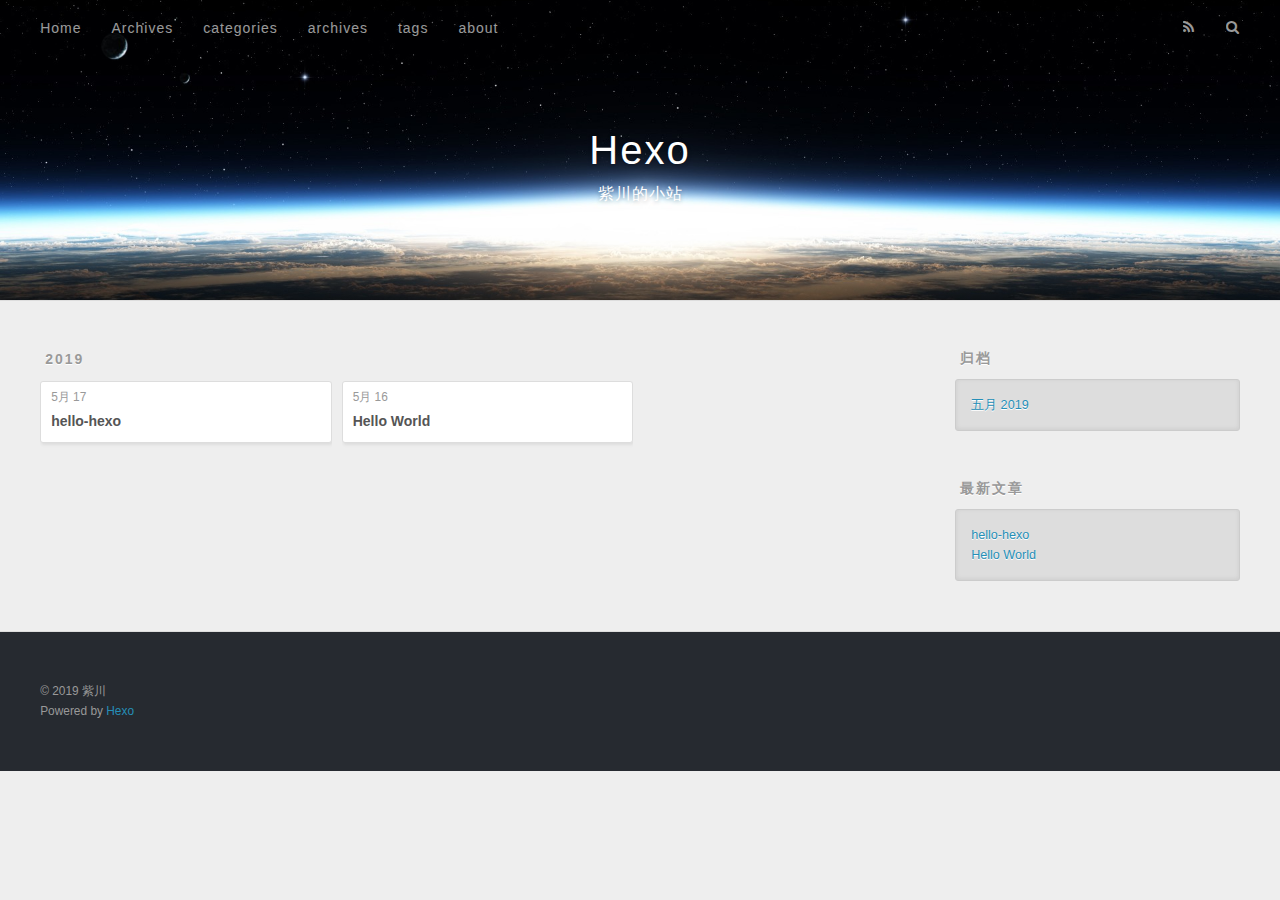
==== archives/index.html @ abe9662c "Site update at 2019-05-17 00:12:41" ====
<!DOCTYPE html>
<html>
<head><meta name="generator" content="Hexo 3.8.0">
  <meta charset="utf-8">
  

  
  <title>归档 | Hexo</title>
  <meta name="viewport" content="width=device-width, initial-scale=1, maximum-scale=1">
  <meta name="description" content="学习使我快乐(懒惰)">
<meta property="og:type" content="website">
<meta property="og:title" content="Hexo">
<meta property="og:url" content="http://xox.moe/archives/index.html">
<meta property="og:site_name" content="Hexo">
<meta property="og:description" content="学习使我快乐(懒惰)">
<meta property="og:locale" content="zh-CN">
<meta name="twitter:card" content="summary">
<meta name="twitter:title" content="Hexo">
<meta name="twitter:description" content="学习使我快乐(懒惰)">
  
    <link rel="alternate" href="/atom.xml" title="Hexo" type="application/atom+xml">
  
  
    <link rel="icon" href="/favicon.png">
  
  
    <link href="//fonts.googleapis.com/css?family=Source+Code+Pro" rel="stylesheet" type="text/css">
  
  <link rel="stylesheet" href="/css/style.css">
</head>
</html>
<body>
  <div id="container">
    <div id="wrap">
      <header id="header">
  <div id="banner"></div>
  <div id="header-outer" class="outer">
    <div id="header-title" class="inner">
      <h1 id="logo-wrap">
        <a href="/" id="logo">Hexo</a>
      </h1>
      
        <h2 id="subtitle-wrap">
          <a href="/" id="subtitle">紫川的小站</a>
        </h2>
      
    </div>
    <div id="header-inner" class="inner">
      <nav id="main-nav">
        <a id="main-nav-toggle" class="nav-icon"></a>
        
          <a class="main-nav-link" href="/ || home">Home</a>
        
          <a class="main-nav-link" href="/archives">Archives</a>
        
          <a class="main-nav-link" href="/categories/ || th">categories</a>
        
          <a class="main-nav-link" href="/archives/ || archive">archives</a>
        
          <a class="main-nav-link" href="/tags/ || tags">tags</a>
        
          <a class="main-nav-link" href="/about/ || user">about</a>
        
      </nav>
      <nav id="sub-nav">
        
          <a id="nav-rss-link" class="nav-icon" href="/atom.xml" title="RSS Feed"></a>
        
        <a id="nav-search-btn" class="nav-icon" title="搜索"></a>
      </nav>
      <div id="search-form-wrap">
        <form action="//google.com/search" method="get" accept-charset="UTF-8" class="search-form"><input type="search" name="q" class="search-form-input" placeholder="Search"><button type="submit" class="search-form-submit">&#xF002;</button><input type="hidden" name="sitesearch" value="http://xox.moe"></form>
      </div>
    </div>
  </div>
</header>
      <div class="outer">
        <section id="main">
  
  
    
    
      
      
      <section class="archives-wrap">
        <div class="archive-year-wrap">
          <a href="/archives/2019" class="archive-year">2019</a>
        </div>
        <div class="archives">
    
    <article class="archive-article archive-type-post">
  <div class="archive-article-inner">
    <header class="archive-article-header">
      <a href="/2019/05/17/hello-hexo/" class="archive-article-date">
  <time datetime="2019-05-16T16:06:07.000Z" itemprop="datePublished">5月 17</time>
</a>
      
  
    <h1 itemprop="name">
      <a class="archive-article-title" href="/2019/05/17/hello-hexo/">hello-hexo</a>
    </h1>
  

    </header>
  </div>
</article>
  
    
    
    <article class="archive-article archive-type-post">
  <div class="archive-article-inner">
    <header class="archive-article-header">
      <a href="/2019/05/16/hello-world/" class="archive-article-date">
  <time datetime="2019-05-16T15:53:21.423Z" itemprop="datePublished">5月 16</time>
</a>
      
  
    <h1 itemprop="name">
      <a class="archive-article-title" href="/2019/05/16/hello-world/">Hello World</a>
    </h1>
  

    </header>
  </div>
</article>
  
  
    </div></section>
  


</section>
        
          <aside id="sidebar">
  
    

  
    

  
    
  
    
  <div class="widget-wrap">
    <h3 class="widget-title">归档</h3>
    <div class="widget">
      <ul class="archive-list"><li class="archive-list-item"><a class="archive-list-link" href="/archives/2019/05/">五月 2019</a></li></ul>
    </div>
  </div>


  
    
  <div class="widget-wrap">
    <h3 class="widget-title">最新文章</h3>
    <div class="widget">
      <ul>
        
          <li>
            <a href="/2019/05/17/hello-hexo/">hello-hexo</a>
          </li>
        
          <li>
            <a href="/2019/05/16/hello-world/">Hello World</a>
          </li>
        
      </ul>
    </div>
  </div>

  
</aside>
        
      </div>
      <footer id="footer">
  
  <div class="outer">
    <div id="footer-info" class="inner">
      &copy; 2019 紫川<br>
      Powered by <a href="http://hexo.io/" target="_blank">Hexo</a>
    </div>
  </div>
</footer>
    </div>
    <nav id="mobile-nav">
  
    <a href="/ || home" class="mobile-nav-link">Home</a>
  
    <a href="/archives" class="mobile-nav-link">Archives</a>
  
    <a href="/categories/ || th" class="mobile-nav-link">categories</a>
  
    <a href="/archives/ || archive" class="mobile-nav-link">archives</a>
  
    <a href="/tags/ || tags" class="mobile-nav-link">tags</a>
  
    <a href="/about/ || user" class="mobile-nav-link">about</a>
  
</nav>
    

<script src="//ajax.googleapis.com/ajax/libs/jquery/2.0.3/jquery.min.js"></script>


  <link rel="stylesheet" href="/fancybox/jquery.fancybox.css">
  <script src="/fancybox/jquery.fancybox.pack.js"></script>


<script src="/js/script.js"></script>



  </div>
</body>
</html>
---- css/style.css ----
body {
  width: 100%;
}
body:before,
body:after {
  content: "";
  display: table;
}
body:after {
  clear: both;
}
html,
body,
div,
span,
applet,
object,
iframe,
h1,
h2,
h3,
h4,
h5,
h6,
p,
blockquote,
pre,
a,
abbr,
acronym,
address,
big,
cite,
code,
del,
dfn,
em,
img,
ins,
kbd,
q,
s,
samp,
small,
strike,
strong,
sub,
sup,
tt,
var,
dl,
dt,
dd,
ol,
ul,
li,
fieldset,
form,
label,
legend,
table,
caption,
tbody,
tfoot,
thead,
tr,
th,
td {
  margin: 0;
  padding: 0;
  border: 0;
  outline: 0;
  font-weight: inherit;
  font-style: inherit;
  font-family: inherit;
  font-size: 100%;
  vertical-align: baseline;
}
body {
  line-height: 1;
  color: #000;
  background: #fff;
}
ol,
ul {
  list-style: none;
}
table {
  border-collapse: separate;
  border-spacing: 0;
  vertical-align: middle;
}
caption,
th,
td {
  text-align: left;
  font-weight: normal;
  vertical-align: middle;
}
a img {
  border: none;
}
input,
button {
  margin: 0;
  padding: 0;
}
input::-moz-focus-inner,
button::-moz-focus-inner {
  border: 0;
  padding: 0;
}
@font-face {
  font-family: FontAwesome;
  font-style: normal;
  font-weight: normal;
  src: url("fonts/fontawesome-webfont.eot?v=#4.0.3");
  src: url("fonts/fontawesome-webfont.eot?#iefix&v=#4.0.3") format("embedded-opentype"), url("fonts/fontawesome-webfont.woff?v=#4.0.3") format("woff"), url("fonts/fontawesome-webfont.ttf?v=#4.0.3") format("truetype"), url("fonts/fontawesome-webfont.svg#fontawesomeregular?v=#4.0.3") format("svg");
}
html,
body,
#container {
  height: 100%;
}
body {
  background: #eee;
  font: 14px -apple-system, BlinkMacSystemFont, "Segoe UI", "Roboto", "Oxygen", "Ubuntu", "Cantarell", "Fira Sans", "Droid Sans", "Helvetica Neue", sans-serif;
  -webkit-text-size-adjust: 100%;
}
.outer {
  max-width: 1220px;
  margin: 0 auto;
  padding: 0 20px;
}
.outer:before,
.outer:after {
  content: "";
  display: table;
}
.outer:after {
  clear: both;
}
.inner {
  display: inline;
  float: left;
  width: 98.33333333333333%;
  margin: 0 0.833333333333333%;
}
.left,
.alignleft {
  float: left;
}
.right,
.alignright {
  float: right;
}
.clear {
  clear: both;
}
#container {
  position: relative;
}
.mobile-nav-on {
  overflow: hidden;
}
#wrap {
  height: 100%;
  width: 100%;
  position: absolute;
  top: 0;
  left: 0;
  -webkit-transition: 0.2s ease-out;
  -moz-transition: 0.2s ease-out;
  -ms-transition: 0.2s ease-out;
  transition: 0.2s ease-out;
  z-index: 1;
  background: #eee;
}
.mobile-nav-on #wrap {
  left: 280px;
}
@media screen and (min-width: 768px) {
  #main {
    display: inline;
    float: left;
    width: 73.33333333333333%;
    margin: 0 0.833333333333333%;
  }
}
.article-date,
.article-category-link,
.archive-year,
.widget-title {
  text-decoration: none;
  text-transform: uppercase;
  letter-spacing: 2px;
  color: #999;
  margin-bottom: 1em;
  margin-left: 5px;
  line-height: 1em;
  text-shadow: 0 1px #fff;
  font-weight: bold;
}
.article-inner,
.archive-article-inner {
  background: #fff;
  -webkit-box-shadow: 1px 2px 3px #ddd;
  box-shadow: 1px 2px 3px #ddd;
  border: 1px solid #ddd;
  border-radius: 3px;
}
.article-entry h1,
.widget h1 {
  font-size: 2em;
}
.article-entry h2,
.widget h2 {
  font-size: 1.5em;
}
.article-entry h3,
.widget h3 {
  font-size: 1.3em;
}
.article-entry h4,
.widget h4 {
  font-size: 1.2em;
}
.article-entry h5,
.widget h5 {
  font-size: 1em;
}
.article-entry h6,
.widget h6 {
  font-size: 1em;
  color: #999;
}
.article-entry hr,
.widget hr {
  border: 1px dashed #ddd;
}
.article-entry strong,
.widget strong {
  font-weight: bold;
}
.article-entry em,
.widget em,
.article-entry cite,
.widget cite {
  font-style: italic;
}
.article-entry sup,
.widget sup,
.article-entry sub,
.widget sub {
  font-size: 0.75em;
  line-height: 0;
  position: relative;
  vertical-align: baseline;
}
.article-entry sup,
.widget sup {
  top: -0.5em;
}
.article-entry sub,
.widget sub {
  bottom: -0.2em;
}
.article-entry small,
.widget small {
  font-size: 0.85em;
}
.article-entry acronym,
.widget acronym,
.article-entry abbr,
.widget abbr {
  border-bottom: 1px dotted;
}
.article-entry ul,
.widget ul,
.article-entry ol,
.widget ol,
.article-entry dl,
.widget dl {
  margin: 0 20px;
  line-height: 1.6em;
}
.article-entry ul ul,
.widget ul ul,
.article-entry ol ul,
.widget ol ul,
.article-entry ul ol,
.widget ul ol,
.article-entry ol ol,
.widget ol ol {
  margin-top: 0;
  margin-bottom: 0;
}
.article-entry ul,
.widget ul {
  list-style: disc;
}
.article-entry ol,
.widget ol {
  list-style: decimal;
}
.article-entry dt,
.widget dt {
  font-weight: bold;
}
#header {
  height: 300px;
  position: relative;
  border-bottom: 1px solid #ddd;
}
#header:before,
#header:after {
  content: "";
  position: absolute;
  left: 0;
  right: 0;
  height: 40px;
}
#header:before {
  top: 0;
  background: -webkit-linear-gradient(rgba(0,0,0,0.2), transparent);
  background: -moz-linear-gradient(rgba(0,0,0,0.2), transparent);
  background: -ms-linear-gradient(rgba(0,0,0,0.2), transparent);
  background: linear-gradient(rgba(0,0,0,0.2), transparent);
}
#header:after {
  bottom: 0;
  background: -webkit-linear-gradient(transparent, rgba(0,0,0,0.2));
  background: -moz-linear-gradient(transparent, rgba(0,0,0,0.2));
  background: -ms-linear-gradient(transparent, rgba(0,0,0,0.2));
  background: linear-gradient(transparent, rgba(0,0,0,0.2));
}
#header-outer {
  height: 100%;
  position: relative;
}
#header-inner {
  position: relative;
  overflow: hidden;
}
#banner {
  position: absolute;
  top: 0;
  left: 0;
  width: 100%;
  height: 100%;
  background: url("images/banner.jpg") center #000;
  -webkit-background-size: cover;
  -moz-background-size: cover;
  background-size: cover;
  z-index: -1;
}
#header-title {
  text-align: center;
  height: 40px;
  position: absolute;
  top: 50%;
  left: 0;
  margin-top: -20px;
}
#logo,
#subtitle {
  text-decoration: none;
  color: #fff;
  font-weight: 300;
  text-shadow: 0 1px 4px rgba(0,0,0,0.3);
}
#logo {
  font-size: 40px;
  line-height: 40px;
  letter-spacing: 2px;
}
#subtitle {
  font-size: 16px;
  line-height: 16px;
  letter-spacing: 1px;
}
#subtitle-wrap {
  margin-top: 16px;
}
#main-nav {
  float: left;
  margin-left: -15px;
}
.nav-icon,
.main-nav-link {
  float: left;
  color: #fff;
  opacity: 0.6;
  text-decoration: none;
  text-shadow: 0 1px rgba(0,0,0,0.2);
  -webkit-transition: opacity 0.2s;
  -moz-transition: opacity 0.2s;
  -ms-transition: opacity 0.2s;
  transition: opacity 0.2s;
  display: block;
  padding: 20px 15px;
}
.nav-icon:hover,
.main-nav-link:hover {
  opacity: 1;
}
.nav-icon {
  font-family: FontAwesome;
  text-align: center;
  font-size: 14px;
  width: 14px;
  height: 14px;
  padding: 20px 15px;
  position: relative;
  cursor: pointer;
}
.main-nav-link {
  font-weight: 300;
  letter-spacing: 1px;
}
@media screen and (max-width: 479px) {
  .main-nav-link {
    display: none;
  }
}
#main-nav-toggle {
  display: none;
}
#main-nav-toggle:before {
  content: "\f0c9";
}
@media screen and (max-width: 479px) {
  #main-nav-toggle {
    display: block;
  }
}
#sub-nav {
  float: right;
  margin-right: -15px;
}
#nav-rss-link:before {
  content: "\f09e";
}
#nav-search-btn:before {
  content: "\f002";
}
#search-form-wrap {
  position: absolute;
  top: 15px;
  width: 150px;
  height: 30px;
  right: -150px;
  opacity: 0;
  -webkit-transition: 0.2s ease-out;
  -moz-transition: 0.2s ease-out;
  -ms-transition: 0.2s ease-out;
  transition: 0.2s ease-out;
}
#search-form-wrap.on {
  opacity: 1;
  right: 0;
}
@media screen and (max-width: 479px) {
  #search-form-wrap {
    width: 100%;
    right: -100%;
  }
}
.search-form {
  position: absolute;
  top: 0;
  left: 0;
  right: 0;
  background: #fff;
  padding: 5px 15px;
  border-radius: 15px;
  -webkit-box-shadow: 0 0 10px rgba(0,0,0,0.3);
  box-shadow: 0 0 10px rgba(0,0,0,0.3);
}
.search-form-input {
  border: none;
  background: none;
  color: #555;
  width: 100%;
  font: 13px -apple-system, BlinkMacSystemFont, "Segoe UI", "Roboto", "Oxygen", "Ubuntu", "Cantarell", "Fira Sans", "Droid Sans", "Helvetica Neue", sans-serif;
  outline: none;
}
.search-form-input::-webkit-search-results-decoration,
.search-form-input::-webkit-search-cancel-button {
  -webkit-appearance: none;
}
.search-form-submit {
  position: absolute;
  top: 50%;
  right: 10px;
  margin-top: -7px;
  font: 13px FontAwesome;
  border: none;
  background: none;
  color: #bbb;
  cursor: pointer;
}
.search-form-submit:hover,
.search-form-submit:focus {
  color: #777;
}
.article {
  margin: 50px 0;
}
.article-inner {
  overflow: hidden;
}
.article-meta:before,
.article-meta:after {
  content: "";
  display: table;
}
.article-meta:after {
  clear: both;
}
.article-date {
  float: left;
}
.article-category {
  float: left;
  line-height: 1em;
  color: #ccc;
  text-shadow: 0 1px #fff;
  margin-left: 8px;
}
.article-category:before {
  content: "\2022";
}
.article-category-link {
  margin: 0 12px 1em;
}
.article-header {
  padding: 20px 20px 0;
}
.article-title {
  text-decoration: none;
  font-size: 2em;
  font-weight: bold;
  color: #555;
  line-height: 1.1em;
  -webkit-transition: color 0.2s;
  -moz-transition: color 0.2s;
  -ms-transition: color 0.2s;
  transition: color 0.2s;
}
a.article-title:hover {
  color: #258fb8;
}
.article-entry {
  color: #555;
  padding: 0 20px;
}
.article-entry:before,
.article-entry:after {
  content: "";
  display: table;
}
.article-entry:after {
  clear: both;
}
.article-entry p,
.article-entry table {
  line-height: 1.6em;
  margin: 1.6em 0;
}
.article-entry h1,
.article-entry h2,
.article-entry h3,
.article-entry h4,
.article-entry h5,
.article-entry h6 {
  font-weight: bold;
}
.article-entry h1,
.article-entry h2,
.article-entry h3,
.article-entry h4,
.article-entry h5,
.article-entry h6 {
  line-height: 1.1em;
  margin: 1.1em 0;
}
.article-entry a {
  color: #258fb8;
  text-decoration: none;
}
.article-entry a:hover {
  text-decoration: underline;
}
.article-entry ul,
.article-entry ol,
.article-entry dl {
  margin-top: 1.6em;
  margin-bottom: 1.6em;
}
.article-entry img,
.article-entry video {
  max-width: 100%;
  height: auto;
  display: block;
  margin: auto;
}
.article-entry iframe {
  border: none;
}
.article-entry table {
  width: 100%;
  border-collapse: collapse;
  border-spacing: 0;
}
.article-entry th {
  font-weight: bold;
  border-bottom: 3px solid #ddd;
  padding-bottom: 0.5em;
}
.article-entry td {
  border-bottom: 1px solid #ddd;
  padding: 10px 0;
}
.article-entry blockquote {
  font-family: Georgia, "Times New Roman", serif;
  font-size: 1.4em;
  margin: 1.6em 20px;
  text-align: center;
}
.article-entry blockquote footer {
  font-size: 14px;
  margin: 1.6em 0;
  font-family: -apple-system, BlinkMacSystemFont, "Segoe UI", "Roboto", "Oxygen", "Ubuntu", "Cantarell", "Fira Sans", "Droid Sans", "Helvetica Neue", sans-serif;
}
.article-entry blockquote footer cite:before {
  content: "—";
  padding: 0 0.5em;
}
.article-entry .pullquote {
  text-align: left;
  width: 45%;
  margin: 0;
}
.article-entry .pullquote.left {
  margin-left: 0.5em;
  margin-right: 1em;
}
.article-entry .pullquote.right {
  margin-right: 0.5em;
  margin-left: 1em;
}
.article-entry .caption {
  color: #999;
  display: block;
  font-size: 0.9em;
  margin-top: 0.5em;
  position: relative;
  text-align: center;
}
.article-entry .video-container {
  position: relative;
  padding-top: 56.25%;
  height: 0;
  overflow: hidden;
}
.article-entry .video-container iframe,
.article-entry .video-container object,
.article-entry .video-container embed {
  position: absolute;
  top: 0;
  left: 0;
  width: 100%;
  height: 100%;
  margin-top: 0;
}
.article-more-link a {
  display: inline-block;
  line-height: 1em;
  padding: 6px 15px;
  border-radius: 15px;
  background: #eee;
  color: #999;
  text-shadow: 0 1px #fff;
  text-decoration: none;
}
.article-more-link a:hover {
  background: #258fb8;
  color: #fff;
  text-decoration: none;
  text-shadow: 0 1px #1e7293;
}
.article-footer {
  font-size: 0.85em;
  line-height: 1.6em;
  border-top: 1px solid #ddd;
  padding-top: 1.6em;
  margin: 0 20px 20px;
}
.article-footer:before,
.article-footer:after {
  content: "";
  display: table;
}
.article-footer:after {
  clear: both;
}
.article-footer a {
  color: #999;
  text-decoration: none;
}
.article-footer a:hover {
  color: #555;
}
.article-tag-list-item {
  float: left;
  margin-right: 10px;
}
.article-tag-list-link:before {
  content: "#";
}
.article-comment-link {
  float: right;
}
.article-comment-link:before {
  content: "\f075";
  font-family: FontAwesome;
  padding-right: 8px;
}
.article-share-link {
  cursor: pointer;
  float: right;
  margin-left: 20px;
}
.article-share-link:before {
  content: "\f064";
  font-family: FontAwesome;
  padding-right: 6px;
}
#article-nav {
  position: relative;
}
#article-nav:before,
#article-nav:after {
  content: "";
  display: table;
}
#article-nav:after {
  clear: both;
}
@media screen and (min-width: 768px) {
  #article-nav {
    margin: 50px 0;
  }
  #article-nav:before {
    width: 8px;
    height: 8px;
    position: absolute;
    top: 50%;
    left: 50%;
    margin-top: -4px;
    margin-left: -4px;
    content: "";
    border-radius: 50%;
    background: #ddd;
    -webkit-box-shadow: 0 1px 2px #fff;
    box-shadow: 0 1px 2px #fff;
  }
}
.article-nav-link-wrap {
  text-decoration: none;
  text-shadow: 0 1px #fff;
  color: #999;
  -webkit-box-sizing: border-box;
  -moz-box-sizing: border-box;
  box-sizing: border-box;
  margin-top: 50px;
  text-align: center;
  display: block;
}
.article-nav-link-wrap:hover {
  color: #555;
}
@media screen and (min-width: 768px) {
  .article-nav-link-wrap {
    width: 50%;
    margin-top: 0;
  }
}
@media screen and (min-width: 768px) {
  #article-nav-newer {
    float: left;
    text-align: right;
    padding-right: 20px;
  }
}
@media screen and (min-width: 768px) {
  #article-nav-older {
    float: right;
    text-align: left;
    padding-left: 20px;
  }
}
.article-nav-caption {
  text-transform: uppercase;
  letter-spacing: 2px;
  color: #ddd;
  line-height: 1em;
  font-weight: bold;
}
#article-nav-newer .article-nav-caption {
  margin-right: -2px;
}
.article-nav-title {
  font-size: 0.85em;
  line-height: 1.6em;
  margin-top: 0.5em;
}
.article-share-box {
  position: absolute;
  display: none;
  background: #fff;
  -webkit-box-shadow: 1px 2px 10px rgba(0,0,0,0.2);
  box-shadow: 1px 2px 10px rgba(0,0,0,0.2);
  border-radius: 3px;
  margin-left: -145px;
  overflow: hidden;
  z-index: 1;
}
.article-share-box.on {
  display: block;
}
.article-share-input {
  width: 100%;
  background: none;
  -webkit-box-sizing: border-box;
  -moz-box-sizing: border-box;
  box-sizing: border-box;
  font: 14px -apple-system, BlinkMacSystemFont, "Segoe UI", "Roboto", "Oxygen", "Ubuntu", "Cantarell", "Fira Sans", "Droid Sans", "Helvetica Neue", sans-serif;
  padding: 0 15px;
  color: #555;
  outline: none;
  border: 1px solid #ddd;
  border-radius: 3px 3px 0 0;
  height: 36px;
  line-height: 36px;
}
.article-share-links {
  background: #eee;
}
.article-share-links:before,
.article-share-links:after {
  content: "";
  display: table;
}
.article-share-links:after {
  clear: both;
}
.article-share-twitter,
.article-share-facebook,
.article-share-pinterest,
.article-share-google {
  width: 50px;
  height: 36px;
  display: block;
  float: left;
  position: relative;
  color: #999;
  text-shadow: 0 1px #fff;
}
.article-share-twitter:before,
.article-share-facebook:before,
.article-share-pinterest:before,
.article-share-google:before {
  font-size: 20px;
  font-family: FontAwesome;
  width: 20px;
  height: 20px;
  position: absolute;
  top: 50%;
  left: 50%;
  margin-top: -10px;
  margin-left: -10px;
  text-align: center;
}
.article-share-twitter:hover,
.article-share-facebook:hover,
.article-share-pinterest:hover,
.article-share-google:hover {
  color: #fff;
}
.article-share-twitter:before {
  content: "\f099";
}
.article-share-twitter:hover {
  background: #00aced;
  text-shadow: 0 1px #008abe;
}
.article-share-facebook:before {
  content: "\f09a";
}
.article-share-facebook:hover {
  background: #3b5998;
  text-shadow: 0 1px #2f477a;
}
.article-share-pinterest:before {
  content: "\f0d2";
}
.article-share-pinterest:hover {
  background: #cb2027;
  text-shadow: 0 1px #a21a1f;
}
.article-share-google:before {
  content: "\f0d5";
}
.article-share-google:hover {
  background: #dd4b39;
  text-shadow: 0 1px #be3221;
}
.article-gallery {
  background: #000;
  position: relative;
}
.article-gallery-photos {
  position: relative;
  overflow: hidden;
}
.article-gallery-img {
  display: none;
  max-width: 100%;
}
.article-gallery-img:first-child {
  display: block;
}
.article-gallery-img.loaded {
  position: absolute;
  display: block;
}
.article-gallery-img img {
  display: block;
  max-width: 100%;
  margin: 0 auto;
}
#comments {
  background: #fff;
  -webkit-box-shadow: 1px 2px 3px #ddd;
  box-shadow: 1px 2px 3px #ddd;
  padding: 20px;
  border: 1px solid #ddd;
  border-radius: 3px;
  margin: 50px 0;
}
#comments a {
  color: #258fb8;
}
.archives-wrap {
  margin: 50px 0;
}
.archives:before,
.archives:after {
  content: "";
  display: table;
}
.archives:after {
  clear: both;
}
.archive-year-wrap {
  margin-bottom: 1em;
}
.archives {
  -webkit-column-gap: 10px;
  -moz-column-gap: 10px;
  column-gap: 10px;
}
@media screen and (min-width: 480px) and (max-width: 767px) {
  .archives {
    -webkit-column-count: 2;
    -moz-column-count: 2;
    column-count: 2;
  }
}
@media screen and (min-width: 768px) {
  .archives {
    -webkit-column-count: 3;
    -moz-column-count: 3;
    column-count: 3;
  }
}
.archive-article {
  -webkit-column-break-inside: avoid;
  page-break-inside: avoid;
  overflow: hidden;
  break-inside: avoid-column;
}
.archive-article-inner {
  padding: 10px;
  margin-bottom: 15px;
}
.archive-article-title {
  text-decoration: none;
  font-weight: bold;
  color: #555;
  -webkit-transition: color 0.2s;
  -moz-transition: color 0.2s;
  -ms-transition: color 0.2s;
  transition: color 0.2s;
  line-height: 1.6em;
}
.archive-article-title:hover {
  color: #258fb8;
}
.archive-article-footer {
  margin-top: 1em;
}
.archive-article-date {
  color: #999;
  text-decoration: none;
  font-size: 0.85em;
  line-height: 1em;
  margin-bottom: 0.5em;
  display: block;
}
#page-nav {
  margin: 50px auto;
  background: #fff;
  -webkit-box-shadow: 1px 2px 3px #ddd;
  box-shadow: 1px 2px 3px #ddd;
  border: 1px solid #ddd;
  border-radius: 3px;
  text-align: center;
  color: #999;
  overflow: hidden;
}
#page-nav:before,
#page-nav:after {
  content: "";
  display: table;
}
#page-nav:after {
  clear: both;
}
#page-nav a,
#page-nav span {
  padding: 10px 20px;
  line-height: 1;
  height: 2ex;
}
#page-nav a {
  color: #999;
  text-decoration: none;
}
#page-nav a:hover {
  background: #999;
  color: #fff;
}
#page-nav .prev {
  float: left;
}
#page-nav .next {
  float: right;
}
#page-nav .page-number {
  display: inline-block;
}
@media screen and (max-width: 479px) {
  #page-nav .page-number {
    display: none;
  }
}
#page-nav .current {
  color: #555;
  font-weight: bold;
}
#page-nav .space {
  color: #ddd;
}
#footer {
  background: #262a30;
  padding: 50px 0;
  border-top: 1px solid #ddd;
  color: #999;
}
#footer a {
  color: #258fb8;
  text-decoration: none;
}
#footer a:hover {
  text-decoration: underline;
}
#footer-info {
  line-height: 1.6em;
  font-size: 0.85em;
}
.article-entry pre,
.article-entry .highlight {
  background: #2d2d2d;
  margin: 0 -20px;
  padding: 15px 20px;
  border-style: solid;
  border-color: #ddd;
  border-width: 1px 0;
  overflow: auto;
  color: #ccc;
  line-height: 22.400000000000002px;
}
.article-entry .highlight .gutter pre,
.article-entry .gist .gist-file .gist-data .line-numbers {
  color: #666;
  font-size: 0.85em;
}
.article-entry pre,
.article-entry code {
  font-family: "Source Code Pro", Consolas, Monaco, Menlo, Consolas, monospace;
}
.article-entry code {
  background: #eee;
  text-shadow: 0 1px #fff;
  padding: 0 0.3em;
}
.article-entry pre code {
  background: none;
  text-shadow: none;
  padding: 0;
}
.article-entry .highlight pre {
  border: none;
  margin: 0;
  padding: 0;
}
.article-entry .highlight table {
  margin: 0;
  width: auto;
}
.article-entry .highlight td {
  border: none;
  padding: 0;
}
.article-entry .highlight figcaption {
  font-size: 0.85em;
  color: #999;
  line-height: 1em;
  margin-bottom: 1em;
}
.article-entry .highlight figcaption:before,
.article-entry .highlight figcaption:after {
  content: "";
  display: table;
}
.article-entry .highlight figcaption:after {
  clear: both;
}
.article-entry .highlight figcaption a {
  float: right;
}
.article-entry .highlight .gutter pre {
  text-align: right;
  padding-right: 20px;
}
.article-entry .highlight .line {
  height: 22.400000000000002px;
}
.article-entry .highlight .line.marked {
  background: #515151;
}
.article-entry .gist {
  margin: 0 -20px;
  border-style: solid;
  border-color: #ddd;
  border-width: 1px 0;
  background: #2d2d2d;
  padding: 15px 20px 15px 0;
}
.article-entry .gist .gist-file {
  border: none;
  font-family: "Source Code Pro", Consolas, Monaco, Menlo, Consolas, monospace;
  margin: 0;
}
.article-entry .gist .gist-file .gist-data {
  background: none;
  border: none;
}
.article-entry .gist .gist-file .gist-data .line-numbers {
  background: none;
  border: none;
  padding: 0 20px 0 0;
}
.article-entry .gist .gist-file .gist-data .line-data {
  padding: 0 !important;
}
.article-entry .gist .gist-file .highlight {
  margin: 0;
  padding: 0;
  border: none;
}
.article-entry .gist .gist-file .gist-meta {
  background: #2d2d2d;
  color: #999;
  font: 0.85em -apple-system, BlinkMacSystemFont, "Segoe UI", "Roboto", "Oxygen", "Ubuntu", "Cantarell", "Fira Sans", "Droid Sans", "Helvetica Neue", sans-serif;
  text-shadow: 0 0;
  padding: 0;
  margin-top: 1em;
  margin-left: 20px;
}
.article-entry .gist .gist-file .gist-meta a {
  color: #258fb8;
  font-weight: normal;
}
.article-entry .gist .gist-file .gist-meta a:hover {
  text-decoration: underline;
}
pre .comment,
pre .title {
  color: #999;
}
pre .variable,
pre .attribute,
pre .tag,
pre .regexp,
pre .ruby .constant,
pre .xml .tag .title,
pre .xml .pi,
pre .xml .doctype,
pre .html .doctype,
pre .css .id,
pre .css .class,
pre .css .pseudo {
  color: #f2777a;
}
pre .number,
pre .preprocessor,
pre .built_in,
pre .literal,
pre .params,
pre .constant {
  color: #f99157;
}
pre .class,
pre .ruby .class .title,
pre .css .rules .attribute {
  color: #9c9;
}
pre .string,
pre .value,
pre .inheritance,
pre .header,
pre .ruby .symbol,
pre .xml .cdata {
  color: #9c9;
}
pre .css .hexcolor {
  color: #6cc;
}
pre .function,
pre .python .decorator,
pre .python .title,
pre .ruby .function .title,
pre .ruby .title .keyword,
pre .perl .sub,
pre .javascript .title,
pre .coffeescript .title {
  color: #69c;
}
pre .keyword,
pre .javascript .function {
  color: #c9c;
}
@media screen and (max-width: 479px) {
  #mobile-nav {
    position: absolute;
    top: 0;
    left: 0;
    width: 280px;
    height: 100%;
    background: #191919;
    border-right: 1px solid #fff;
  }
}
@media screen and (max-width: 479px) {
  .mobile-nav-link {
    display: block;
    color: #999;
    text-decoration: none;
    padding: 15px 20px;
    font-weight: bold;
  }
  .mobile-nav-link:hover {
    color: #fff;
  }
}
@media screen and (min-width: 768px) {
  #sidebar {
    display: inline;
    float: left;
    width: 23.333333333333332%;
    margin: 0 0.833333333333333%;
  }
}
.widget-wrap {
  margin: 50px 0;
}
.widget {
  color: #777;
  text-shadow: 0 1px #fff;
  background: #ddd;
  -webkit-box-shadow: 0 -1px 4px #ccc inset;
  box-shadow: 0 -1px 4px #ccc inset;
  border: 1px solid #ccc;
  padding: 15px;
  border-radius: 3px;
}
.widget a {
  color: #258fb8;
  text-decoration: none;
}
.widget a:hover {
  text-decoration: underline;
}
.widget ul ul,
.widget ol ul,
.widget dl ul,
.widget ul ol,
.widget ol ol,
.widget dl ol,
.widget ul dl,
.widget ol dl,
.widget dl dl {
  margin-left: 15px;
  list-style: disc;
}
.widget {
  line-height: 1.6em;
  word-wrap: break-word;
  font-size: 0.9em;
}
.widget ul,
.widget ol {
  list-style: none;
  margin: 0;
}
.widget ul ul,
.widget ol ul,
.widget ul ol,
.widget ol ol {
  margin: 0 20px;
}
.widget ul ul,
.widget ol ul {
  list-style: disc;
}
.widget ul ol,
.widget ol ol {
  list-style: decimal;
}
.category-list-count,
.tag-list-count,
.archive-list-count {
  padding-left: 5px;
  color: #999;
  font-size: 0.85em;
}
.category-list-count:before,
.tag-list-count:before,
.archive-list-count:before {
  content: "(";
}
.category-list-count:after,
.tag-list-count:after,
.archive-list-count:after {
  content: ")";
}
.tagcloud a {
  margin-right: 5px;
  display: inline-block;
}
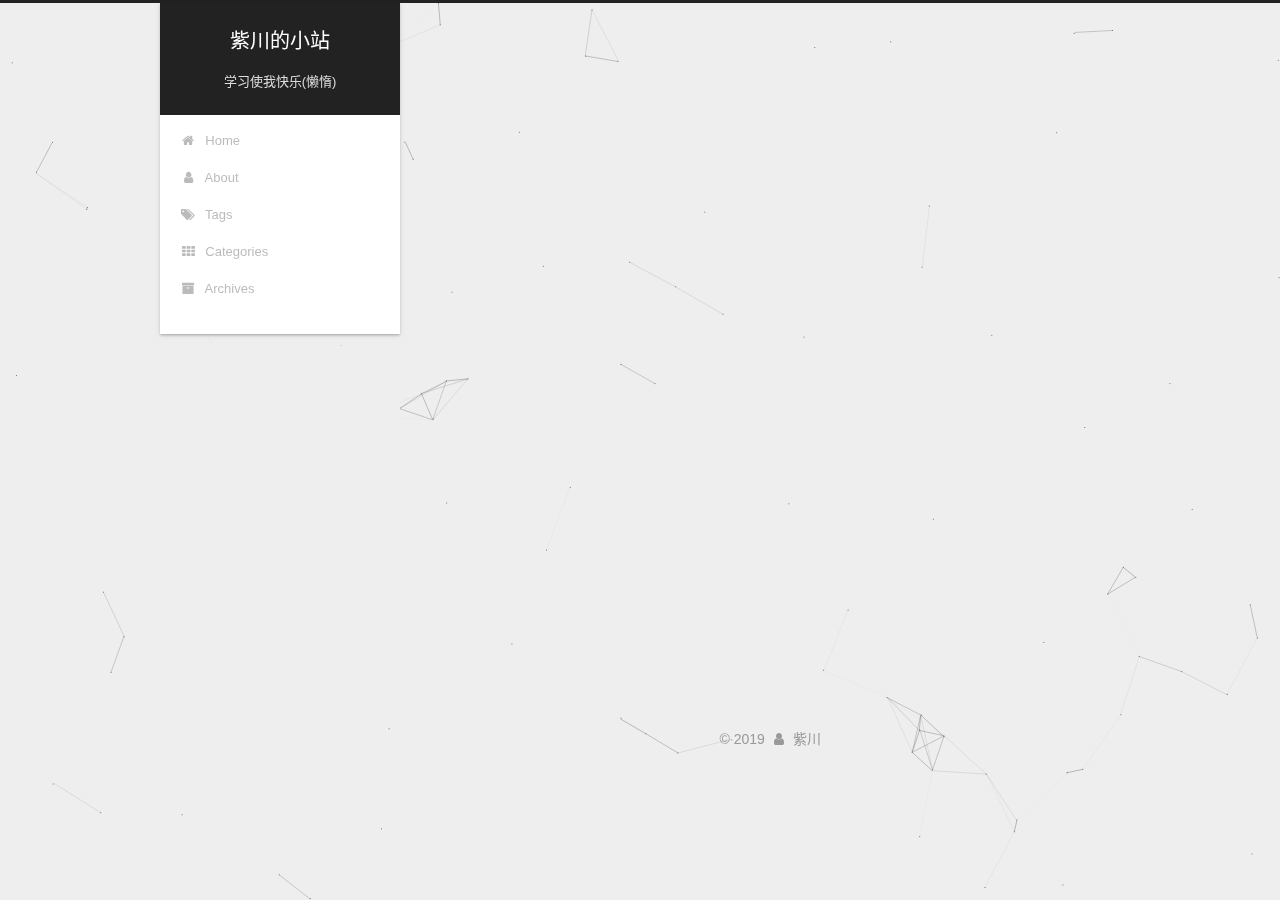
==== commit 91dfc67f: "Site update at 2019-05-17 00:53:38" ====
--- a/archives/index.html
+++ b/archives/index.html
@@ -1,216 +1,669 @@
 <!DOCTYPE html>
-<html>
+
+
+
+  
+
+
+<html class="theme-next gemini use-motion" lang="zh-CN">
 <head><meta name="generator" content="Hexo 3.8.0">
-  <meta charset="utf-8">
-  
-
-  
-  <title>归档 | Hexo</title>
-  <meta name="viewport" content="width=device-width, initial-scale=1, maximum-scale=1">
-  <meta name="description" content="学习使我快乐(懒惰)">
+  <meta charset="UTF-8">
+<meta http-equiv="X-UA-Compatible" content="IE=edge">
+<meta name="viewport" content="width=device-width, initial-scale=1, maximum-scale=1">
+<meta name="theme-color" content="#222">
+
+
+
+  
+  
+    
+    
+  <script src="/lib/pace/pace.min.js?v=1.0.2"></script>
+  <link href="/lib/pace/pace-theme-minimal.min.css?v=1.0.2" rel="stylesheet">
+
+
+
+
+
+
+
+<meta http-equiv="Cache-Control" content="no-transform">
+<meta http-equiv="Cache-Control" content="no-siteapp">
+
+
+
+
+
+
+
+
+
+
+
+
+
+
+
+
+  
+  
+  <link href="/lib/fancybox/source/jquery.fancybox.css?v=2.1.5" rel="stylesheet" type="text/css">
+
+
+
+
+
+
+
+<link href="/lib/font-awesome/css/font-awesome.min.css?v=4.6.2" rel="stylesheet" type="text/css">
+
+<link href="/css/main.css?v=5.1.4" rel="stylesheet" type="text/css">
+
+
+  <link rel="apple-touch-icon" sizes="180x180" href="/images/apple-touch-icon-next.png?v=5.1.4">
+
+
+  <link rel="icon" type="image/png" sizes="32x32" href="/images/favicon-32x32-next.png?v=5.1.4">
+
+
+  <link rel="icon" type="image/png" sizes="16x16" href="/images/favicon-16x16-next.png?v=5.1.4">
+
+
+  <link rel="mask-icon" href="/images/logo.svg?v=5.1.4" color="#222">
+
+
+
+
+
+  <meta name="keywords" content="Hexo, NexT">
+
+
+
+
+
+
+
+
+
+
+<meta name="description" content="这是我的blog,用来记录一些学习的新的和其他的东西">
 <meta property="og:type" content="website">
-<meta property="og:title" content="Hexo">
+<meta property="og:title" content="紫川的小站">
 <meta property="og:url" content="http://xox.moe/archives/index.html">
-<meta property="og:site_name" content="Hexo">
-<meta property="og:description" content="学习使我快乐(懒惰)">
+<meta property="og:site_name" content="紫川的小站">
+<meta property="og:description" content="这是我的blog,用来记录一些学习的新的和其他的东西">
 <meta property="og:locale" content="zh-CN">
 <meta name="twitter:card" content="summary">
-<meta name="twitter:title" content="Hexo">
-<meta name="twitter:description" content="学习使我快乐(懒惰)">
-  
-    <link rel="alternate" href="/atom.xml" title="Hexo" type="application/atom+xml">
-  
-  
-    <link rel="icon" href="/favicon.png">
-  
-  
-    <link href="//fonts.googleapis.com/css?family=Source+Code+Pro" rel="stylesheet" type="text/css">
-  
-  <link rel="stylesheet" href="/css/style.css">
+<meta name="twitter:title" content="紫川的小站">
+<meta name="twitter:description" content="这是我的blog,用来记录一些学习的新的和其他的东西">
+
+
+
+<script type="text/javascript" id="hexo.configurations">
+  var NexT = window.NexT || {};
+  var CONFIG = {
+    root: '/',
+    scheme: 'Gemini',
+    version: '5.1.4',
+    sidebar: {"position":"left","display":"post","offset":12,"b2t":false,"scrollpercent":false,"onmobile":false},
+    fancybox: true,
+    tabs: true,
+    motion: {"enable":true,"async":false,"transition":{"post_block":"fadeIn","post_header":"slideDownIn","post_body":"slideDownIn","coll_header":"slideLeftIn","sidebar":"slideUpIn"}},
+    duoshuo: {
+      userId: '0',
+      author: 'Author'
+    },
+    algolia: {
+      applicationID: '',
+      apiKey: '',
+      indexName: '',
+      hits: {"per_page":10},
+      labels: {"input_placeholder":"Search for Posts","hits_empty":"We didn't find any results for the search: ${query}","hits_stats":"${hits} results found in ${time} ms"}
+    }
+  };
+</script>
+
+
+
+  <link rel="canonical" href="http://xox.moe/archives/">
+
+
+
+
+
+  <title>Archive | 紫川的小站</title>
+  
+
+
+
+
+
+
+
+
 </head>
-</html>
-<body>
-  <div id="container">
-    <div id="wrap">
-      <header id="header">
-  <div id="banner"></div>
-  <div id="header-outer" class="outer">
-    <div id="header-title" class="inner">
-      <h1 id="logo-wrap">
-        <a href="/" id="logo">Hexo</a>
-      </h1>
-      
-        <h2 id="subtitle-wrap">
-          <a href="/" id="subtitle">紫川的小站</a>
-        </h2>
-      
+
+<body itemscope itemtype="http://schema.org/WebPage" lang="zh-CN">
+
+  
+  
+    
+  
+
+  <div class="container sidebar-position-left page-archive">
+    <div class="headband"></div>
+
+    <header id="header" class="header" itemscope itemtype="http://schema.org/WPHeader">
+      <div class="header-inner"><div class="site-brand-wrapper">
+  <div class="site-meta ">
+    
+
+    <div class="custom-logo-site-title">
+      <a href="/" class="brand" rel="start">
+        <span class="logo-line-before"><i></i></span>
+        <span class="site-title">紫川的小站</span>
+        <span class="logo-line-after"><i></i></span>
+      </a>
     </div>
-    <div id="header-inner" class="inner">
-      <nav id="main-nav">
-        <a id="main-nav-toggle" class="nav-icon"></a>
-        
-          <a class="main-nav-link" href="/ || home">Home</a>
-        
-          <a class="main-nav-link" href="/archives">Archives</a>
-        
-          <a class="main-nav-link" href="/categories/ || th">categories</a>
-        
-          <a class="main-nav-link" href="/archives/ || archive">archives</a>
-        
-          <a class="main-nav-link" href="/tags/ || tags">tags</a>
-        
-          <a class="main-nav-link" href="/about/ || user">about</a>
-        
-      </nav>
-      <nav id="sub-nav">
-        
-          <a id="nav-rss-link" class="nav-icon" href="/atom.xml" title="RSS Feed"></a>
-        
-        <a id="nav-search-btn" class="nav-icon" title="搜索"></a>
-      </nav>
-      <div id="search-form-wrap">
-        <form action="//google.com/search" method="get" accept-charset="UTF-8" class="search-form"><input type="search" name="q" class="search-form-input" placeholder="Search"><button type="submit" class="search-form-submit">&#xF002;</button><input type="hidden" name="sitesearch" value="http://xox.moe"></form>
+      
+        <p class="site-subtitle">学习使我快乐(懒惰)</p>
+      
+  </div>
+
+  <div class="site-nav-toggle">
+    <button>
+      <span class="btn-bar"></span>
+      <span class="btn-bar"></span>
+      <span class="btn-bar"></span>
+    </button>
+  </div>
+</div>
+
+<nav class="site-nav">
+  
+
+  
+    <ul id="menu" class="menu">
+      
+        
+        <li class="menu-item menu-item-home">
+          <a href="/" rel="section">
+            
+              <i class="menu-item-icon fa fa-fw fa-home"></i> <br>
+            
+            Home
+          </a>
+        </li>
+      
+        
+        <li class="menu-item menu-item-about">
+          <a href="/about/" rel="section">
+            
+              <i class="menu-item-icon fa fa-fw fa-user"></i> <br>
+            
+            About
+          </a>
+        </li>
+      
+        
+        <li class="menu-item menu-item-tags">
+          <a href="/tags/" rel="section">
+            
+              <i class="menu-item-icon fa fa-fw fa-tags"></i> <br>
+            
+            Tags
+          </a>
+        </li>
+      
+        
+        <li class="menu-item menu-item-categories">
+          <a href="/categories/" rel="section">
+            
+              <i class="menu-item-icon fa fa-fw fa-th"></i> <br>
+            
+            Categories
+          </a>
+        </li>
+      
+        
+        <li class="menu-item menu-item-archives">
+          <a href="/archives/" rel="section">
+            
+              <i class="menu-item-icon fa fa-fw fa-archive"></i> <br>
+            
+            Archives
+          </a>
+        </li>
+      
+
+      
+    </ul>
+  
+
+  
+</nav>
+
+
+
+ </div>
+    </header>
+
+    <main id="main" class="main">
+      <div class="main-inner">
+        <div class="content-wrap">
+          <div id="content" class="content">
+            
+
+  
+  
+  
+  <div class="post-block archive">
+    <div id="posts" class="posts-collapse">
+      <span class="archive-move-on"></span>
+
+      <span class="archive-page-counter">
+        
+        
+        
+          
+        
+        Um..! 2 posts in total. Keep on posting.
+      </span>
+
+      
+
+        
+        
+        
+
+        
+          
+          <div class="collection-title">
+            <h1 class="archive-year" id="archive-year-2019">2019</h1>
+          </div>
+        
+        
+
+        
+
+  <article class="post post-type-normal" itemscope itemtype="http://schema.org/Article">
+    <header class="post-header">
+
+      <h2 class="post-title">
+        
+            <a class="post-title-link" href="/2019/05/17/hello-hexo/" itemprop="url">
+              
+                <span itemprop="name">hello-hexo</span>
+              
+            </a>
+        
+      </h2>
+
+      <div class="post-meta">
+        <time class="post-time" itemprop="dateCreated" datetime="2019-05-17T00:06:07+08:00" content="2019-05-17">
+          05-17
+        </time>
       </div>
+
+    </header>
+  </article>
+
+
+
+      
+
+        
+        
+        
+
+        
+        
+
+        
+
+  <article class="post post-type-normal" itemscope itemtype="http://schema.org/Article">
+    <header class="post-header">
+
+      <h2 class="post-title">
+        
+            <a class="post-title-link" href="/2019/05/16/hello-world/" itemprop="url">
+              
+                <span itemprop="name">Hello World</span>
+              
+            </a>
+        
+      </h2>
+
+      <div class="post-meta">
+        <time class="post-time" itemprop="dateCreated" datetime="2019-05-16T23:53:21+08:00" content="2019-05-16">
+          05-16
+        </time>
+      </div>
+
+    </header>
+  </article>
+
+
+
+      
+
     </div>
   </div>
-</header>
-      <div class="outer">
-        <section id="main">
-  
-  
-    
-    
-      
-      
-      <section class="archives-wrap">
-        <div class="archive-year-wrap">
-          <a href="/archives/2019" class="archive-year">2019</a>
+  
+  
+  
+
+  
+
+
+
+          </div>
+          
+
+
+          
+
         </div>
-        <div class="archives">
-    
-    <article class="archive-article archive-type-post">
-  <div class="archive-article-inner">
-    <header class="archive-article-header">
-      <a href="/2019/05/17/hello-hexo/" class="archive-article-date">
-  <time datetime="2019-05-16T16:06:07.000Z" itemprop="datePublished">5月 17</time>
-</a>
-      
-  
-    <h1 itemprop="name">
-      <a class="archive-article-title" href="/2019/05/17/hello-hexo/">hello-hexo</a>
-    </h1>
-  
-
-    </header>
-  </div>
-</article>
-  
-    
-    
-    <article class="archive-article archive-type-post">
-  <div class="archive-article-inner">
-    <header class="archive-article-header">
-      <a href="/2019/05/16/hello-world/" class="archive-article-date">
-  <time datetime="2019-05-16T15:53:21.423Z" itemprop="datePublished">5月 16</time>
-</a>
-      
-  
-    <h1 itemprop="name">
-      <a class="archive-article-title" href="/2019/05/16/hello-world/">Hello World</a>
-    </h1>
-  
-
-    </header>
-  </div>
-</article>
-  
-  
-    </div></section>
-  
-
-
-</section>
-        
-          <aside id="sidebar">
-  
-    
-
-  
-    
-
-  
-    
-  
-    
-  <div class="widget-wrap">
-    <h3 class="widget-title">归档</h3>
-    <div class="widget">
-      <ul class="archive-list"><li class="archive-list-item"><a class="archive-list-link" href="/archives/2019/05/">五月 2019</a></li></ul>
+        
+          
+  
+  <div class="sidebar-toggle">
+    <div class="sidebar-toggle-line-wrap">
+      <span class="sidebar-toggle-line sidebar-toggle-line-first"></span>
+      <span class="sidebar-toggle-line sidebar-toggle-line-middle"></span>
+      <span class="sidebar-toggle-line sidebar-toggle-line-last"></span>
     </div>
   </div>
 
-
-  
-    
-  <div class="widget-wrap">
-    <h3 class="widget-title">最新文章</h3>
-    <div class="widget">
-      <ul>
-        
-          <li>
-            <a href="/2019/05/17/hello-hexo/">hello-hexo</a>
-          </li>
-        
-          <li>
-            <a href="/2019/05/16/hello-world/">Hello World</a>
-          </li>
-        
-      </ul>
+  <aside id="sidebar" class="sidebar">
+    
+    <div class="sidebar-inner">
+
+      
+
+      
+
+      <section class="site-overview-wrap sidebar-panel sidebar-panel-active">
+        <div class="site-overview">
+          <div class="site-author motion-element" itemprop="author" itemscope itemtype="http://schema.org/Person">
+            
+              <img class="site-author-image" itemprop="image" src="/images/header.jpg" alt="紫川">
+            
+              <p class="site-author-name" itemprop="name">紫川</p>
+              <p class="site-description motion-element" itemprop="description">这是我的blog,用来记录一些学习的新的和其他的东西</p>
+          </div>
+
+          <nav class="site-state motion-element">
+
+            
+              <div class="site-state-item site-state-posts">
+              
+                <a href="/archives/">
+              
+                  <span class="site-state-item-count">2</span>
+                  <span class="site-state-item-name">posts</span>
+                </a>
+              </div>
+            
+
+            
+
+            
+              
+              
+              <div class="site-state-item site-state-tags">
+                <a href="/tags/index.html">
+                  <span class="site-state-item-count">1</span>
+                  <span class="site-state-item-name">tags</span>
+                </a>
+              </div>
+            
+
+          </nav>
+
+          
+
+          
+            <div class="links-of-author motion-element">
+                
+                  <span class="links-of-author-item">
+                    <a href="https://github.com/xox-moe" target="_blank" title="GitHub">
+                      
+                        <i class="fa fa-fw fa-github"></i>GitHub</a>
+                  </span>
+                
+                  <span class="links-of-author-item">
+                    <a href="mailto:xox.moe@outlook.com" target="_blank" title="E-Mail">
+                      
+                        <i class="fa fa-fw fa-envelope"></i>E-Mail</a>
+                  </span>
+                
+            </div>
+          
+
+          
+          
+
+          
+          
+
+          
+
+        </div>
+      </section>
+
+      
+
+      
+
     </div>
+  </aside>
+
+
+        
+      </div>
+    </main>
+
+    <footer id="footer" class="footer">
+      <div class="footer-inner">
+        <div class="copyright">&copy; <span itemprop="copyrightYear">2019</span>
+  <span class="with-love">
+    <i class="fa fa-user"></i>
+  </span>
+  <span class="author" itemprop="copyrightHolder">紫川</span>
+
+  
+</div>
+
+<!--
+
+
+  <div class="powered-by">Powered by <a class="theme-link" target="_blank" href="https://hexo.io">Hexo</a></div>
+
+
+
+  <span class="post-meta-divider">|</span>
+
+
+
+  <div class="theme-info">Theme &mdash; <a class="theme-link" target="_blank" href="https://github.com/iissnan/hexo-theme-next">NexT.Gemini</a> v5.1.4</div>
+
+
+-->
+
+
+
+        
+
+
+
+
+
+
+
+        
+      </div>
+    </footer>
+
+    
+      <div class="back-to-top">
+        <i class="fa fa-arrow-up"></i>
+        
+      </div>
+    
+
+    
+
   </div>
 
   
-</aside>
-        
-      </div>
-      <footer id="footer">
-  
-  <div class="outer">
-    <div id="footer-info" class="inner">
-      &copy; 2019 紫川<br>
-      Powered by <a href="http://hexo.io/" target="_blank">Hexo</a>
-    </div>
-  </div>
-</footer>
-    </div>
-    <nav id="mobile-nav">
-  
-    <a href="/ || home" class="mobile-nav-link">Home</a>
-  
-    <a href="/archives" class="mobile-nav-link">Archives</a>
-  
-    <a href="/categories/ || th" class="mobile-nav-link">categories</a>
-  
-    <a href="/archives/ || archive" class="mobile-nav-link">archives</a>
-  
-    <a href="/tags/ || tags" class="mobile-nav-link">tags</a>
-  
-    <a href="/about/ || user" class="mobile-nav-link">about</a>
-  
-</nav>
-    
-
-<script src="//ajax.googleapis.com/ajax/libs/jquery/2.0.3/jquery.min.js"></script>
-
-
-  <link rel="stylesheet" href="/fancybox/jquery.fancybox.css">
-  <script src="/fancybox/jquery.fancybox.pack.js"></script>
-
-
-<script src="/js/script.js"></script>
-
-
-
-  </div>
+
+<script type="text/javascript">
+  if (Object.prototype.toString.call(window.Promise) !== '[object Function]') {
+    window.Promise = null;
+  }
+</script>
+
+
+
+
+
+
+
+
+
+  
+
+
+  
+
+
+
+
+
+
+
+
+
+
+
+  
+  
+    <script type="text/javascript" src="/lib/jquery/index.js?v=2.1.3"></script>
+  
+
+  
+  
+    <script type="text/javascript" src="/lib/fastclick/lib/fastclick.min.js?v=1.0.6"></script>
+  
+
+  
+  
+    <script type="text/javascript" src="/lib/jquery_lazyload/jquery.lazyload.js?v=1.9.7"></script>
+  
+
+  
+  
+    <script type="text/javascript" src="/lib/velocity/velocity.min.js?v=1.2.1"></script>
+  
+
+  
+  
+    <script type="text/javascript" src="/lib/velocity/velocity.ui.min.js?v=1.2.1"></script>
+  
+
+  
+  
+    <script type="text/javascript" src="/lib/fancybox/source/jquery.fancybox.pack.js?v=2.1.5"></script>
+  
+
+  
+  
+    <script type="text/javascript" src="/lib/canvas-nest/canvas-nest.min.js"></script>
+  
+
+
+  
+
+
+  <script type="text/javascript" src="/js/src/utils.js?v=5.1.4"></script>
+
+  <script type="text/javascript" src="/js/src/motion.js?v=5.1.4"></script>
+
+
+
+  
+  
+
+
+  <script type="text/javascript" src="/js/src/affix.js?v=5.1.4"></script>
+
+  <script type="text/javascript" src="/js/src/schemes/pisces.js?v=5.1.4"></script>
+
+
+
+  
+
+  
+
+
+  <script type="text/javascript" src="/js/src/bootstrap.js?v=5.1.4"></script>
+
+
+
+  
+
+
+  
+
+
+
+
+	
+
+
+
+
+
+  
+
+
+
+
+
+  
+
+
+
+
+
+
+
+
+
+
+
+
+  
+
+
+
+
+
+  
+
+  
+
+  
+
+  
+  
+
+  
+
+  
+
+  
+
 </body>
-</html>+</html>
--- a/css/main.css
+++ b/css/main.css
@@ -0,0 +1,3123 @@
+/* normalize.css v3.0.2 | MIT License | git.io/normalize */
+html {
+  font-family: sans-serif; /* 1 */
+  -ms-text-size-adjust: 100%; /* 2 */
+  -webkit-text-size-adjust: 100%; /* 2 */
+}
+body {
+  margin: 0;
+}
+article,
+aside,
+details,
+figcaption,
+figure,
+footer,
+header,
+hgroup,
+main,
+menu,
+nav,
+section,
+summary {
+  display: block;
+}
+audio,
+canvas,
+progress,
+video {
+  display: inline-block; /* 1 */
+  vertical-align: baseline; /* 2 */
+}
+audio:not([controls]) {
+  display: none;
+  height: 0;
+}
+[hidden],
+template {
+  display: none;
+}
+a {
+  background-color: transparent;
+}
+a:active,
+a:hover {
+  outline: 0;
+}
+abbr[title] {
+  border-bottom: 1px dotted;
+}
+b,
+strong {
+  font-weight: bold;
+}
+dfn {
+  font-style: italic;
+}
+h1 {
+  font-size: 2em;
+  margin: 0.67em 0;
+}
+mark {
+  background: #ff0;
+  color: #000;
+}
+small {
+  font-size: 80%;
+}
+sub,
+sup {
+  font-size: 75%;
+  line-height: 0;
+  position: relative;
+  vertical-align: baseline;
+}
+sup {
+  top: -0.5em;
+}
+sub {
+  bottom: -0.25em;
+}
+img {
+  border: 0;
+}
+svg:not(:root) {
+  overflow: hidden;
+}
+figure {
+  margin: 1em 40px;
+}
+hr {
+  -moz-box-sizing: content-box;
+  box-sizing: content-box;
+  height: 0;
+}
+pre {
+  overflow: auto;
+}
+code,
+kbd,
+pre,
+samp {
+  font-family: monospace, monospace;
+  font-size: 1em;
+}
+button,
+input,
+optgroup,
+select,
+textarea {
+  color: inherit; /* 1 */
+  font: inherit; /* 2 */
+  margin: 0; /* 3 */
+}
+button {
+  overflow: visible;
+}
+button,
+select {
+  text-transform: none;
+}
+button,
+html input[type="button"],
+input[type="reset"],
+input[type="submit"] {
+  -webkit-appearance: button; /* 2 */
+  cursor: pointer; /* 3 */
+}
+button[disabled],
+html input[disabled] {
+  cursor: default;
+}
+button::-moz-focus-inner,
+input::-moz-focus-inner {
+  border: 0;
+  padding: 0;
+}
+input {
+  line-height: normal;
+}
+input[type="checkbox"],
+input[type="radio"] {
+  box-sizing: border-box; /* 1 */
+  padding: 0; /* 2 */
+}
+input[type="number"]::-webkit-inner-spin-button,
+input[type="number"]::-webkit-outer-spin-button {
+  height: auto;
+}
+input[type="search"] {
+  -webkit-appearance: textfield; /* 1 */
+  -moz-box-sizing: content-box;
+  -webkit-box-sizing: content-box; /* 2 */
+  box-sizing: content-box;
+}
+input[type="search"]::-webkit-search-cancel-button,
+input[type="search"]::-webkit-search-decoration {
+  -webkit-appearance: none;
+}
+fieldset {
+  border: 1px solid #c0c0c0;
+  margin: 0 2px;
+  padding: 0.35em 0.625em 0.75em;
+}
+legend {
+  border: 0; /* 1 */
+  padding: 0; /* 2 */
+}
+textarea {
+  overflow: auto;
+}
+optgroup {
+  font-weight: bold;
+}
+table {
+  border-collapse: collapse;
+  border-spacing: 0;
+}
+td,
+th {
+  padding: 0;
+}
+::selection {
+  background: #262a30;
+  color: #fff;
+}
+body {
+  position: relative;
+  font-family: 'Lato', "PingFang SC", "Microsoft YaHei", sans-serif;
+  font-size: 14px;
+  line-height: 2;
+  color: #555;
+  background: #eee;
+}
+@media (max-width: 767px) {
+  body {
+    padding-right: 0 !important;
+  }
+}
+@media (min-width: 768px) and (max-width: 991px) {
+  body {
+    padding-right: 0 !important;
+  }
+}
+@media (min-width: 1600px) {
+  body {
+    font-size: 16px;
+  }
+}
+h1,
+h2,
+h3,
+h4,
+h5,
+h6 {
+  margin: 0;
+  padding: 0;
+  font-weight: bold;
+  line-height: 1.5;
+  font-family: 'Lato', "PingFang SC", "Microsoft YaHei", sans-serif;
+}
+h2,
+h3,
+h4,
+h5,
+h6 {
+  margin: 20px 0 15px;
+}
+h1 {
+  font-size: 22px;
+}
+@media (max-width: 767px) {
+  h1 {
+    font-size: 18px;
+  }
+}
+h2 {
+  font-size: 20px;
+}
+@media (max-width: 767px) {
+  h2 {
+    font-size: 16px;
+  }
+}
+h3 {
+  font-size: 18px;
+}
+@media (max-width: 767px) {
+  h3 {
+    font-size: 14px;
+  }
+}
+h4 {
+  font-size: 16px;
+}
+@media (max-width: 767px) {
+  h4 {
+    font-size: 12px;
+  }
+}
+h5 {
+  font-size: 14px;
+}
+@media (max-width: 767px) {
+  h5 {
+    font-size: 10px;
+  }
+}
+h6 {
+  font-size: 12px;
+}
+@media (max-width: 767px) {
+  h6 {
+    font-size: 8px;
+  }
+}
+p {
+  margin: 0 0 20px 0;
+}
+a {
+  color: #555;
+  text-decoration: none;
+  outline: none;
+  border-bottom: 1px solid #999;
+  word-wrap: break-word;
+}
+a:hover {
+  color: #222;
+  border-bottom-color: #222;
+}
+blockquote {
+  margin: 0;
+  padding: 0;
+}
+img {
+  display: block;
+  margin: auto;
+  max-width: 100%;
+  height: auto;
+}
+hr {
+  margin: 40px 0;
+  height: 3px;
+  border: none;
+  background-color: #ddd;
+  background-image: repeating-linear-gradient(-45deg, #fff, #fff 4px, transparent 4px, transparent 8px);
+}
+blockquote {
+  padding: 0 15px;
+  color: #666;
+  border-left: 4px solid #ddd;
+}
+blockquote cite::before {
+  content: "-";
+  padding: 0 5px;
+}
+dt {
+  font-weight: 700;
+}
+dd {
+  margin: 0;
+  padding: 0;
+}
+kbd {
+  border: 1px solid #ccc;
+  border-radius: 0.2em;
+  box-shadow: 0.1em 0.1em 0.2em rgba(0,0,0,0.1);
+  background-color: #f9f9f9;
+  font-family: inherit;
+  background-image: -webkit-linear-gradient(top, #eee, #fff, #eee);
+  padding: 0.1em 0.3em;
+  white-space: nowrap;
+}
+.text-left {
+  text-align: left;
+}
+.text-center {
+  text-align: center;
+}
+.text-right {
+  text-align: right;
+}
+.text-justify {
+  text-align: justify;
+}
+.text-nowrap {
+  white-space: nowrap;
+}
+.text-lowercase {
+  text-transform: lowercase;
+}
+.text-uppercase {
+  text-transform: uppercase;
+}
+.text-capitalize {
+  text-transform: capitalize;
+}
+.center-block {
+  display: block;
+  margin-left: auto;
+  margin-right: auto;
+}
+.clearfix:before,
+.clearfix:after {
+  content: " ";
+  display: table;
+}
+.clearfix:after {
+  clear: both;
+}
+.pullquote {
+  width: 45%;
+}
+.pullquote.left {
+  float: left;
+  margin-left: 5px;
+  margin-right: 10px;
+}
+.pullquote.right {
+  float: right;
+  margin-left: 10px;
+  margin-right: 5px;
+}
+.affix.affix.affix {
+  position: fixed;
+}
+.translation {
+  margin-top: -20px;
+  font-size: 14px;
+  color: #999;
+}
+.scrollbar-measure {
+  width: 100px;
+  height: 100px;
+  overflow: scroll;
+  position: absolute;
+  top: -9999px;
+}
+.use-motion .motion-element {
+  opacity: 0;
+}
+table {
+  margin: 20px 0;
+  width: 100%;
+  border-collapse: collapse;
+  border-spacing: 0;
+  border: 1px solid #ddd;
+  font-size: 14px;
+  table-layout: fixed;
+  word-wrap: break-all;
+}
+table>tbody>tr:nth-of-type(odd) {
+  background-color: #f9f9f9;
+}
+table>tbody>tr:hover {
+  background-color: #f5f5f5;
+}
+caption,
+th,
+td {
+  padding: 8px;
+  text-align: left;
+  vertical-align: middle;
+  font-weight: normal;
+}
+th,
+td {
+  border-bottom: 3px solid #ddd;
+  border-right: 1px solid #eee;
+}
+th {
+  padding-bottom: 10px;
+  font-weight: 700;
+}
+td {
+  border-bottom-width: 1px;
+}
+html,
+body {
+  height: 100%;
+}
+.container {
+  position: relative;
+  min-height: 100%;
+}
+.header-inner {
+  margin: 0 auto;
+  padding: 100px 0 70px;
+  width: calc(100% - 252px);
+}
+@media (min-width: 1600px) {
+  .container .header-inner {
+    width: 900px;
+  }
+}
+.main {
+  padding-bottom: 150px;
+}
+.main-inner {
+  margin: 0 auto;
+  width: calc(100% - 252px);
+}
+@media (min-width: 1600px) {
+  .container .main-inner {
+    width: 900px;
+  }
+}
+.footer {
+  position: absolute;
+  left: 0;
+  bottom: 0;
+  width: 100%;
+  min-height: 50px;
+}
+.footer-inner {
+  box-sizing: border-box;
+  margin: 20px auto;
+  width: calc(100% - 252px);
+}
+@media (min-width: 1600px) {
+  .container .footer-inner {
+    width: 900px;
+  }
+}
+pre,
+.highlight {
+  overflow: auto;
+  margin: 20px 0;
+  padding: 0;
+  font-size: 13px;
+  color: #4d4d4c;
+  background: #f7f7f7;
+  line-height: 1.6;
+}
+pre,
+code {
+  font-family: consolas, Menlo, "PingFang SC", "Microsoft YaHei", monospace;
+}
+code {
+  padding: 2px 4px;
+  word-wrap: break-word;
+  color: #555;
+  background: #eee;
+  border-radius: 3px;
+  font-size: 13px;
+}
+pre {
+  padding: 10px;
+}
+pre code {
+  padding: 0;
+  color: #4d4d4c;
+  background: none;
+  text-shadow: none;
+}
+.highlight {
+  border-radius: 1px;
+}
+.highlight pre {
+  border: none;
+  margin: 0;
+  padding: 10px 0;
+}
+.highlight table {
+  margin: 0;
+  width: auto;
+  border: none;
+}
+.highlight td {
+  border: none;
+  padding: 0;
+}
+.highlight figcaption {
+  font-size: 1em;
+  color: #4d4d4c;
+  line-height: 1em;
+  margin-bottom: 1em;
+}
+.highlight figcaption:before,
+.highlight figcaption:after {
+  content: " ";
+  display: table;
+}
+.highlight figcaption:after {
+  clear: both;
+}
+.highlight figcaption a {
+  float: right;
+  color: #4d4d4c;
+}
+.highlight figcaption a:hover {
+  border-bottom-color: #4d4d4c;
+}
+.highlight .gutter pre {
+  padding-left: 10px;
+  padding-right: 10px;
+  color: #869194;
+  text-align: right;
+  background-color: #eff2f3;
+}
+.highlight .code pre {
+  width: 100%;
+  padding-left: 10px;
+  padding-right: 10px;
+  background-color: #f7f7f7;
+}
+.highlight .line {
+  height: 20px;
+}
+.gutter {
+  -webkit-user-select: none;
+  -moz-user-select: none;
+  -ms-user-select: none;
+  user-select: none;
+}
+.gist table {
+  width: auto;
+}
+.gist table td {
+  border: none;
+}
+pre .deletion {
+  background: #fdd;
+}
+pre .addition {
+  background: #dfd;
+}
+pre .meta {
+  color: #8959a8;
+}
+pre .comment {
+  color: #8e908c;
+}
+pre .variable,
+pre .attribute,
+pre .tag,
+pre .regexp,
+pre .ruby .constant,
+pre .xml .tag .title,
+pre .xml .pi,
+pre .xml .doctype,
+pre .html .doctype,
+pre .css .id,
+pre .css .class,
+pre .css .pseudo {
+  color: #c82829;
+}
+pre .number,
+pre .preprocessor,
+pre .built_in,
+pre .literal,
+pre .params,
+pre .constant,
+pre .command {
+  color: #f5871f;
+}
+pre .ruby .class .title,
+pre .css .rules .attribute,
+pre .string,
+pre .value,
+pre .inheritance,
+pre .header,
+pre .ruby .symbol,
+pre .xml .cdata,
+pre .special,
+pre .number,
+pre .formula {
+  color: #718c00;
+}
+pre .title,
+pre .css .hexcolor {
+  color: #3e999f;
+}
+pre .function,
+pre .python .decorator,
+pre .python .title,
+pre .ruby .function .title,
+pre .ruby .title .keyword,
+pre .perl .sub,
+pre .javascript .title,
+pre .coffeescript .title {
+  color: #4271ae;
+}
+pre .keyword,
+pre .javascript .function {
+  color: #8959a8;
+}
+.full-image.full-image.full-image.full-image {
+  border: none;
+  max-width: 100%;
+  width: auto;
+  margin: 20px auto 25px;
+}
+@media (min-width: 992px) {
+  .full-image.full-image.full-image.full-image {
+    max-width: none;
+    width: 118%;
+    margin: 0 -9%;
+  }
+}
+.blockquote-center,
+.page-home .post-type-quote blockquote,
+.page-post-detail .post-type-quote blockquote {
+  position: relative;
+  margin: 40px 0;
+  padding: 0;
+  border-left: none;
+  text-align: center;
+}
+.blockquote-center::before,
+.page-home .post-type-quote blockquote::before,
+.page-post-detail .post-type-quote blockquote::before,
+.blockquote-center::after,
+.page-home .post-type-quote blockquote::after,
+.page-post-detail .post-type-quote blockquote::after {
+  position: absolute;
+  content: ' ';
+  display: block;
+  width: 100%;
+  height: 24px;
+  opacity: 0.2;
+  background-repeat: no-repeat;
+  background-position: 0 -6px;
+  background-size: 22px 22px;
+}
+.blockquote-center::before,
+.page-home .post-type-quote blockquote::before,
+.page-post-detail .post-type-quote blockquote::before {
+  top: -20px;
+  background-image: url("../images/quote-l.svg");
+  border-top: 1px solid #ccc;
+}
+.blockquote-center::after,
+.page-home .post-type-quote blockquote::after,
+.page-post-detail .post-type-quote blockquote::after {
+  bottom: -20px;
+  background-image: url("../images/quote-r.svg");
+  border-bottom: 1px solid #ccc;
+  background-position: 100% 8px;
+}
+.blockquote-center p,
+.page-home .post-type-quote blockquote p,
+.page-post-detail .post-type-quote blockquote p,
+.blockquote-center div,
+.page-home .post-type-quote blockquote div,
+.page-post-detail .post-type-quote blockquote div {
+  text-align: center;
+}
+.post .post-body .group-picture img {
+  box-sizing: border-box;
+  padding: 0 3px;
+  border: none;
+}
+.post .group-picture-row {
+  overflow: hidden;
+  margin-top: 6px;
+}
+.post .group-picture-row:first-child {
+  margin-top: 0;
+}
+.post .group-picture-column {
+  float: left;
+}
+.page-post-detail .post-body .group-picture-column {
+  float: none;
+  margin-top: 10px;
+  width: auto !important;
+}
+.page-post-detail .post-body .group-picture-column img {
+  margin: 0 auto;
+}
+.page-archive .group-picture-container {
+  overflow: hidden;
+}
+.page-archive .group-picture-row {
+  float: left;
+}
+.page-archive .group-picture-row:first-child {
+  margin-top: 6px;
+}
+.page-archive .group-picture-column {
+  max-width: 150px;
+  max-height: 150px;
+}
+.post-body .note {
+  position: relative;
+  padding: 15px;
+  margin-bottom: 20px;
+  border: 1px solid #eee;
+  border-left-width: 5px;
+  border-radius: 3px;
+}
+.post-body .note h2,
+.post-body .note h3,
+.post-body .note h4,
+.post-body .note h5,
+.post-body .note h6 {
+  margin-top: 0;
+  margin-bottom: 0;
+  border-bottom: initial;
+  padding-top: 0 !important;
+}
+.post-body .note p:first-child,
+.post-body .note ul:first-child,
+.post-body .note ol:first-child,
+.post-body .note table:first-child,
+.post-body .note pre:first-child,
+.post-body .note blockquote:first-child {
+  margin-top: 0;
+}
+.post-body .note p:last-child,
+.post-body .note ul:last-child,
+.post-body .note ol:last-child,
+.post-body .note table:last-child,
+.post-body .note pre:last-child,
+.post-body .note blockquote:last-child {
+  margin-bottom: 0;
+}
+.post-body .note.default {
+  border-left-color: #777;
+}
+.post-body .note.default h2,
+.post-body .note.default h3,
+.post-body .note.default h4,
+.post-body .note.default h5,
+.post-body .note.default h6 {
+  color: #777;
+}
+.post-body .note.primary {
+  border-left-color: #6f42c1;
+}
+.post-body .note.primary h2,
+.post-body .note.primary h3,
+.post-body .note.primary h4,
+.post-body .note.primary h5,
+.post-body .note.primary h6 {
+  color: #6f42c1;
+}
+.post-body .note.info {
+  border-left-color: #428bca;
+}
+.post-body .note.info h2,
+.post-body .note.info h3,
+.post-body .note.info h4,
+.post-body .note.info h5,
+.post-body .note.info h6 {
+  color: #428bca;
+}
+.post-body .note.success {
+  border-left-color: #5cb85c;
+}
+.post-body .note.success h2,
+.post-body .note.success h3,
+.post-body .note.success h4,
+.post-body .note.success h5,
+.post-body .note.success h6 {
+  color: #5cb85c;
+}
+.post-body .note.warning {
+  border-left-color: #f0ad4e;
+}
+.post-body .note.warning h2,
+.post-body .note.warning h3,
+.post-body .note.warning h4,
+.post-body .note.warning h5,
+.post-body .note.warning h6 {
+  color: #f0ad4e;
+}
+.post-body .note.danger {
+  border-left-color: #d9534f;
+}
+.post-body .note.danger h2,
+.post-body .note.danger h3,
+.post-body .note.danger h4,
+.post-body .note.danger h5,
+.post-body .note.danger h6 {
+  color: #d9534f;
+}
+.post-body .label {
+  display: inline;
+  padding: 0 2px;
+  white-space: nowrap;
+}
+.post-body .label.default {
+  background-color: #f0f0f0;
+}
+.post-body .label.primary {
+  background-color: #efe6f7;
+}
+.post-body .label.info {
+  background-color: #e5f2f8;
+}
+.post-body .label.success {
+  background-color: #e7f4e9;
+}
+.post-body .label.warning {
+  background-color: #fcf6e1;
+}
+.post-body .label.danger {
+  background-color: #fae8eb;
+}
+.post-body .tabs {
+  position: relative;
+  display: block;
+  margin-bottom: 20px;
+  padding-top: 10px;
+}
+.post-body .tabs ul.nav-tabs {
+  margin: 0;
+  padding: 0;
+  display: flex;
+  margin-bottom: -1px;
+}
+@media (max-width: 413px) {
+  .post-body .tabs ul.nav-tabs {
+    display: block;
+    margin-bottom: 5px;
+  }
+}
+.post-body .tabs ul.nav-tabs li.tab {
+  list-style-type: none !important;
+  margin: 0 0.25em 0 0;
+  border-top: 3px solid transparent;
+  border-left: 1px solid transparent;
+  border-right: 1px solid transparent;
+}
+@media (max-width: 413px) {
+  .post-body .tabs ul.nav-tabs li.tab {
+    margin: initial;
+    border-top: 1px solid transparent;
+    border-left: 3px solid transparent;
+    border-right: 1px solid transparent;
+    border-bottom: 1px solid transparent;
+  }
+}
+.post-body .tabs ul.nav-tabs li.tab a {
+  outline: 0;
+  border-bottom: initial;
+  display: block;
+  line-height: 1.8em;
+  padding: 0.25em 0.75em;
+  transition-duration: 0.2s;
+  transition-timing-function: ease-out;
+  transition-delay: 0s;
+}
+.post-body .tabs ul.nav-tabs li.tab a i {
+  width: 1.285714285714286em;
+}
+.post-body .tabs ul.nav-tabs li.tab.active {
+  border-top: 3px solid #fc6423;
+  border-left: 1px solid #ddd;
+  border-right: 1px solid #ddd;
+  background-color: #fff;
+}
+@media (max-width: 413px) {
+  .post-body .tabs ul.nav-tabs li.tab.active {
+    border-top: 1px solid #ddd;
+    border-left: 3px solid #fc6423;
+    border-right: 1px solid #ddd;
+    border-bottom: 1px solid #ddd;
+  }
+}
+.post-body .tabs ul.nav-tabs li.tab.active a {
+  cursor: default;
+  color: #555;
+}
+.post-body .tabs .tab-content {
+  background-color: #fff;
+}
+.post-body .tabs .tab-content .tab-pane {
+  border: 1px solid #ddd;
+  padding: 20px 20px 0 20px;
+}
+.post-body .tabs .tab-content .tab-pane:not(.active) {
+  display: none !important;
+}
+.post-body .tabs .tab-content .tab-pane.active {
+  display: block !important;
+}
+.btn {
+  display: inline-block;
+  padding: 0 20px;
+  font-size: 14px;
+  color: #555;
+  background: #fff;
+  border: 2px solid #555;
+  text-decoration: none;
+  border-radius: 2px;
+  transition-property: background-color;
+  transition-duration: 0.2s;
+  transition-timing-function: ease-in-out;
+  transition-delay: 0s;
+  line-height: 2;
+}
+.btn:hover {
+  border-color: #222;
+  color: #fff;
+  background: #222;
+}
+.btn +.btn {
+  margin: 0 0 8px 8px;
+}
+.btn .fa-fw {
+  width: 1.285714285714286em;
+  text-align: left;
+}
+.btn-bar {
+  display: block;
+  width: 22px;
+  height: 2px;
+  background: #555;
+  border-radius: 1px;
+}
+.btn-bar+.btn-bar {
+  margin-top: 4px;
+}
+.pagination {
+  margin: 120px 0 40px;
+  text-align: center;
+  border-top: 1px solid #eee;
+}
+.page-number-basic,
+.pagination .prev,
+.pagination .next,
+.pagination .page-number,
+.pagination .space {
+  display: inline-block;
+  position: relative;
+  top: -1px;
+  margin: 0 10px;
+  padding: 0 11px;
+}
+@media (max-width: 767px) {
+  .page-number-basic,
+  .pagination .prev,
+  .pagination .next,
+  .pagination .page-number,
+  .pagination .space {
+    margin: 0 5px;
+  }
+}
+.pagination .prev,
+.pagination .next,
+.pagination .page-number {
+  border-bottom: 0;
+  border-top: 1px solid #eee;
+  transition-property: border-color;
+  transition-duration: 0.2s;
+  transition-timing-function: ease-in-out;
+  transition-delay: 0s;
+}
+.pagination .prev:hover,
+.pagination .next:hover,
+.pagination .page-number:hover {
+  border-top-color: #222;
+}
+.pagination .space {
+  padding: 0;
+  margin: 0;
+}
+.pagination .prev {
+  margin-left: 0;
+}
+.pagination .next {
+  margin-right: 0;
+}
+.pagination .page-number.current {
+  color: #fff;
+  background: #ccc;
+  border-top-color: #ccc;
+}
+@media (max-width: 767px) {
+  .pagination {
+    border-top: none;
+  }
+  .pagination .prev,
+  .pagination .next,
+  .pagination .page-number {
+    margin-bottom: 10px;
+    border-top: 0;
+    border-bottom: 1px solid #eee;
+    padding: 0 10px;
+  }
+  .pagination .prev:hover,
+  .pagination .next:hover,
+  .pagination .page-number:hover {
+    border-bottom-color: #222;
+  }
+}
+.comments {
+  margin: 60px 20px 0;
+}
+.tag-cloud {
+  text-align: center;
+}
+.tag-cloud a {
+  display: inline-block;
+  margin: 10px;
+}
+.back-to-top {
+  box-sizing: border-box;
+  position: fixed;
+  bottom: -100px;
+  right: 30px;
+  z-index: 1050;
+  padding: 0 6px;
+  width: 24px;
+  background: #222;
+  font-size: 12px;
+  opacity: 0.6;
+  color: #fff;
+  cursor: pointer;
+  text-align: center;
+  -webkit-transform: translateZ(0);
+  transition-property: bottom;
+  transition-duration: 0.2s;
+  transition-timing-function: ease-in-out;
+  transition-delay: 0s;
+}
+@media (min-width: 768px) and (max-width: 991px) {
+  .back-to-top {
+    display: none !important;
+  }
+}
+@media (max-width: 767px) {
+  .back-to-top {
+    display: none !important;
+  }
+}
+.back-to-top.back-to-top-on {
+  bottom: 30px;
+}
+.header {
+  background: transparent;
+}
+.header-inner {
+  position: relative;
+}
+.headband {
+  height: 3px;
+  background: #222;
+}
+.site-meta {
+  margin: 0;
+  text-align: center;
+}
+@media (max-width: 767px) {
+  .site-meta {
+    text-align: center;
+  }
+}
+.brand {
+  position: relative;
+  display: inline-block;
+  padding: 0 40px;
+  color: #fff;
+  background: #222;
+  border-bottom: none;
+}
+.brand:hover {
+  color: #fff;
+}
+.logo {
+  display: inline-block;
+  margin-right: 5px;
+  line-height: 36px;
+  vertical-align: top;
+}
+.site-title {
+  display: inline-block;
+  vertical-align: top;
+  line-height: 36px;
+  font-size: 20px;
+  font-weight: normal;
+  font-family: 'Lato', "PingFang SC", "Microsoft YaHei", sans-serif;
+}
+.site-subtitle {
+  margin-top: 10px;
+  font-size: 13px;
+  color: #ddd;
+}
+.use-motion .brand {
+  opacity: 0;
+}
+.use-motion .logo,
+.use-motion .site-title,
+.use-motion .site-subtitle {
+  opacity: 0;
+  position: relative;
+  top: -10px;
+}
+.site-nav-toggle {
+  display: none;
+  position: absolute;
+  top: 10px;
+  left: 10px;
+}
+@media (max-width: 767px) {
+  .site-nav-toggle {
+    display: block;
+  }
+}
+.site-nav-toggle button {
+  margin-top: 2px;
+  padding: 9px 10px;
+  background: transparent;
+  border: none;
+}
+@media (max-width: 767px) {
+  .site-nav {
+    display: none;
+    margin: 0 -10px;
+    padding: 0 10px;
+    clear: both;
+    border-top: 1px solid #ddd;
+  }
+}
+@media (min-width: 768px) and (max-width: 991px) {
+  .site-nav {
+    display: block !important;
+  }
+}
+@media (min-width: 992px) {
+  .site-nav {
+    display: block !important;
+  }
+}
+.menu {
+  margin-top: 20px;
+  padding-left: 0;
+  text-align: center;
+}
+.menu .menu-item {
+  display: inline-block;
+  margin: 0 10px;
+  list-style: none;
+}
+@media screen and (max-width: 767px) {
+  .menu .menu-item {
+    margin-top: 10px;
+  }
+}
+.menu .menu-item a {
+  display: block;
+  font-size: 13px;
+  line-height: inherit;
+  border-bottom: 1px solid transparent;
+  transition-property: border-color;
+  transition-duration: 0.2s;
+  transition-timing-function: ease-in-out;
+  transition-delay: 0s;
+}
+.menu .menu-item a:hover,
+.menu-item-active a {
+  border-bottom-color: #222;
+}
+.menu .menu-item .fa {
+  margin-right: 5px;
+}
+.use-motion .menu-item {
+  opacity: 0;
+}
+.post-body {
+  font-family: 'Lato', "PingFang SC", "Microsoft YaHei", sans-serif;
+}
+@media (max-width: 767px) {
+  .post-body {
+    word-break: break-word;
+  }
+}
+.post-body .fancybox img {
+  display: block !important;
+  margin: 0 auto;
+  cursor: pointer;
+  cursor: zoom-in;
+  cursor: -webkit-zoom-in;
+}
+.post-body .image-caption,
+.post-body .figure .caption {
+  margin: -20px auto 15px;
+  text-align: center;
+  font-size: 14px;
+  color: #999;
+  font-weight: bold;
+  line-height: 1;
+}
+.post-sticky-flag {
+  display: inline-block;
+  font-size: 16px;
+  -ms-transform: rotate(30deg);
+  -webkit-transform: rotate(30deg);
+  -moz-transform: rotate(30deg);
+  -ms-transform: rotate(30deg);
+  -o-transform: rotate(30deg);
+  transform: rotate(30deg);
+}
+.use-motion .post-block,
+.use-motion .pagination,
+.use-motion .comments {
+  opacity: 0;
+}
+.use-motion .post-header {
+  opacity: 0;
+}
+.use-motion .post-body {
+  opacity: 0;
+}
+.use-motion .collection-title {
+  opacity: 0;
+}
+.posts-expand {
+  padding-top: 40px;
+}
+@media (max-width: 767px) {
+  .posts-expand {
+    margin: 0 20px;
+  }
+  .post-body pre .gutter pre {
+    padding-right: 10px;
+  }
+  .post-body .highlight {
+    margin-left: 0px;
+    margin-right: 0px;
+    padding: 0;
+  }
+  .post-body .highlight .gutter pre {
+    padding-right: 10px;
+  }
+}
+@media (min-width: 992px) {
+  .posts-expand .post-body {
+    text-align: justify;
+  }
+}
+.posts-expand .post-body h2,
+.posts-expand .post-body h3,
+.posts-expand .post-body h4,
+.posts-expand .post-body h5,
+.posts-expand .post-body h6 {
+  padding-top: 10px;
+}
+.posts-expand .post-body h2 .header-anchor,
+.posts-expand .post-body h3 .header-anchor,
+.posts-expand .post-body h4 .header-anchor,
+.posts-expand .post-body h5 .header-anchor,
+.posts-expand .post-body h6 .header-anchor {
+  float: right;
+  margin-left: 10px;
+  color: #ccc;
+  border-bottom-style: none;
+  visibility: hidden;
+}
+.posts-expand .post-body h2 .header-anchor:hover,
+.posts-expand .post-body h3 .header-anchor:hover,
+.posts-expand .post-body h4 .header-anchor:hover,
+.posts-expand .post-body h5 .header-anchor:hover,
+.posts-expand .post-body h6 .header-anchor:hover {
+  color: inherit;
+}
+.posts-expand .post-body h2:hover .header-anchor,
+.posts-expand .post-body h3:hover .header-anchor,
+.posts-expand .post-body h4:hover .header-anchor,
+.posts-expand .post-body h5:hover .header-anchor,
+.posts-expand .post-body h6:hover .header-anchor {
+  visibility: visible;
+}
+.posts-expand .post-body ul li {
+  list-style: circle;
+}
+.posts-expand .post-body img {
+  box-sizing: border-box;
+  margin: auto;
+  padding: 3px;
+  border: 1px solid #ddd;
+}
+.posts-expand .post-body .fancybox img {
+  margin: 0 auto 25px;
+}
+@media (max-width: 767px) {
+  .posts-collapse {
+    margin: 0 20px;
+  }
+  .posts-collapse .post-title,
+  .posts-collapse .post-meta {
+    display: block;
+    width: auto;
+    text-align: left;
+  }
+}
+.posts-collapse {
+  position: relative;
+  z-index: 1010;
+  margin-left: 55px;
+}
+.posts-collapse::after {
+  content: " ";
+  position: absolute;
+  top: 20px;
+  left: 0;
+  margin-left: -2px;
+  width: 4px;
+  height: 100%;
+  background: #f5f5f5;
+  z-index: -1;
+}
+@media (max-width: 767px) {
+  .posts-collapse {
+    margin: 0 20px;
+  }
+}
+.posts-collapse .collection-title {
+  position: relative;
+  margin: 60px 0;
+}
+.posts-collapse .collection-title h1,
+.posts-collapse .collection-title h2 {
+  margin-left: 20px;
+}
+.posts-collapse .collection-title small {
+  color: #bbb;
+  margin-left: 5px;
+}
+.posts-collapse .collection-title::before {
+  content: " ";
+  position: absolute;
+  left: 0;
+  top: 50%;
+  margin-left: -4px;
+  margin-top: -4px;
+  width: 8px;
+  height: 8px;
+  background: #bbb;
+  border-radius: 50%;
+}
+.posts-collapse .post {
+  margin: 30px 0;
+}
+.posts-collapse .post-header {
+  position: relative;
+  transition-duration: 0.2s;
+  transition-timing-function: ease-in-out;
+  transition-delay: 0s;
+  transition-property: border;
+  border-bottom: 1px dashed #ccc;
+}
+.posts-collapse .post-header::before {
+  content: " ";
+  position: absolute;
+  left: 0;
+  top: 12px;
+  width: 6px;
+  height: 6px;
+  margin-left: -4px;
+  background: #bbb;
+  border-radius: 50%;
+  border: 1px solid #fff;
+  transition-duration: 0.2s;
+  transition-timing-function: ease-in-out;
+  transition-delay: 0s;
+  transition-property: background;
+}
+.posts-collapse .post-header:hover {
+  border-bottom-color: #666;
+}
+.posts-collapse .post-header:hover::before {
+  background: #222;
+}
+.posts-collapse .post-meta {
+  position: absolute;
+  font-size: 12px;
+  left: 20px;
+  top: 5px;
+}
+.posts-collapse .post-comments-count {
+  display: none;
+}
+.posts-collapse .post-title {
+  margin-left: 60px;
+  font-size: 16px;
+  font-weight: normal;
+  line-height: inherit;
+}
+.posts-collapse .post-title::after {
+  margin-left: 3px;
+  opacity: 0.6;
+}
+.posts-collapse .post-title a {
+  color: #666;
+  border-bottom: none;
+}
+.page-home .post-type-quote .post-header,
+.page-post-detail .post-type-quote .post-header,
+.page-home .post-type-quote .post-tags,
+.page-post-detail .post-type-quote .post-tags {
+  display: none;
+}
+.posts-expand .post-title {
+  text-align: center;
+  word-break: break-word;
+  font-weight: 400;
+}
+.posts-expand .post-title-link {
+  display: inline-block;
+  position: relative;
+  color: #555;
+  border-bottom: none;
+  line-height: 1.2;
+  vertical-align: top;
+}
+.posts-expand .post-title-link::before {
+  content: "";
+  position: absolute;
+  width: 100%;
+  height: 2px;
+  bottom: 0;
+  left: 0;
+  background-color: #000;
+  visibility: hidden;
+  -webkit-transform: scaleX(0);
+  -moz-transform: scaleX(0);
+  -ms-transform: scaleX(0);
+  -o-transform: scaleX(0);
+  transform: scaleX(0);
+  transition-duration: 0.2s;
+  transition-timing-function: ease-in-out;
+  transition-delay: 0s;
+}
+.posts-expand .post-title-link:hover::before {
+  visibility: visible;
+  -webkit-transform: scaleX(1);
+  -moz-transform: scaleX(1);
+  -ms-transform: scaleX(1);
+  -o-transform: scaleX(1);
+  transform: scaleX(1);
+}
+.posts-expand .post-title-link .fa {
+  font-size: 16px;
+}
+.posts-expand .post-meta {
+  margin: 3px 0 60px 0;
+  color: #999;
+  font-family: 'Lato', "PingFang SC", "Microsoft YaHei", sans-serif;
+  font-size: 12px;
+  text-align: center;
+}
+.posts-expand .post-meta .post-category-list {
+  display: inline-block;
+  margin: 0;
+  padding: 3px;
+}
+.posts-expand .post-meta .post-category-list-link {
+  color: #999;
+}
+.posts-expand .post-meta .post-description {
+  font-size: 14px;
+  margin-top: 2px;
+}
+.post-meta-divider {
+  margin: 0 0.5em;
+}
+.post-meta-item-icon {
+  margin-right: 3px;
+}
+@media (min-width: 768px) and (max-width: 991px) {
+  .post-meta-item-icon {
+    display: inline-block;
+  }
+}
+@media (max-width: 767px) {
+  .post-meta-item-icon {
+    display: inline-block;
+  }
+}
+@media (min-width: 768px) and (max-width: 991px) {
+  .post-meta-item-text {
+    display: none;
+  }
+}
+@media (max-width: 767px) {
+  .post-meta-item-text {
+    display: none;
+  }
+}
+@media (max-width: 767px) {
+  .posts-expand .post-comments-count {
+    display: none;
+  }
+}
+.post-button {
+  margin-top: 40px;
+}
+.posts-expand .post-tags {
+  margin-top: 40px;
+  text-align: center;
+}
+.posts-expand .post-tags a {
+  display: inline-block;
+  margin-right: 10px;
+  font-size: 13px;
+}
+.post-nav {
+  display: table;
+  margin-top: 15px;
+  width: 100%;
+  border-top: 1px solid #eee;
+}
+.post-nav-divider {
+  display: table-cell;
+  width: 10%;
+}
+.post-nav-item {
+  display: table-cell;
+  padding: 10px 0 0 0;
+  width: 45%;
+  vertical-align: top;
+}
+.post-nav-item a {
+  position: relative;
+  display: block;
+  line-height: 25px;
+  font-size: 14px;
+  color: #555;
+  border-bottom: none;
+}
+.post-nav-item a:hover {
+  color: #222;
+  border-bottom: none;
+}
+.post-nav-item a:active {
+  top: 2px;
+}
+.post-nav-item .fa {
+  position: absolute;
+  top: 8px;
+  left: 0;
+  font-size: 12px;
+}
+.post-nav-next a {
+  padding-left: 15px;
+}
+.post-nav-prev {
+  text-align: right;
+}
+.post-nav-prev a {
+  padding-right: 15px;
+}
+.post-nav-prev .fa {
+  right: 0;
+  left: auto;
+}
+.posts-expand .post-eof {
+  display: block;
+  margin: 80px auto 60px;
+  width: 8%;
+  height: 1px;
+  background: #ccc;
+  text-align: center;
+}
+.post:last-child .post-eof.post-eof.post-eof {
+  display: none;
+}
+.post-gallery {
+  display: table;
+  table-layout: fixed;
+  width: 100%;
+  border-collapse: separate;
+}
+.post-gallery-row {
+  display: table-row;
+}
+.post-gallery .post-gallery-img {
+  display: table-cell;
+  text-align: center;
+  vertical-align: middle;
+  border: none;
+}
+.post-gallery .post-gallery-img img {
+  max-width: 100%;
+  max-height: 100%;
+  border: none;
+}
+.fancybox-close,
+.fancybox-close:hover {
+  border: none;
+}
+.rtl.post-body p,
+.rtl.post-body a,
+.rtl.post-body h1,
+.rtl.post-body h2,
+.rtl.post-body h3,
+.rtl.post-body h4,
+.rtl.post-body h5,
+.rtl.post-body h6,
+.rtl.post-body li,
+.rtl.post-body ul,
+.rtl.post-body ol {
+  direction: rtl;
+  font-family: UKIJ Ekran;
+}
+.rtl.post-title {
+  font-family: UKIJ Ekran;
+}
+.sidebar {
+  position: fixed;
+  right: 0;
+  top: 0;
+  bottom: 0;
+  width: 0;
+  z-index: 1040;
+  box-shadow: inset 0 2px 6px #000;
+  background: #222;
+  -webkit-transform: translateZ(0);
+}
+.sidebar a {
+  color: #999;
+  border-bottom-color: #555;
+}
+.sidebar a:hover {
+  color: #eee;
+}
+@media (min-width: 768px) and (max-width: 991px) {
+  .sidebar {
+    display: none !important;
+  }
+}
+@media (max-width: 767px) {
+  .sidebar {
+    display: none !important;
+  }
+}
+.sidebar-inner {
+  position: relative;
+  padding: 20px 10px;
+  color: #999;
+  text-align: center;
+}
+.site-overview-wrap {
+  overflow: hidden;
+}
+.site-overview {
+  overflow-y: auto;
+  overflow-x: hidden;
+}
+.sidebar-toggle {
+  position: fixed;
+  right: 30px;
+  bottom: 45px;
+  width: 14px;
+  height: 14px;
+  padding: 5px;
+  background: #222;
+  line-height: 0;
+  z-index: 1050;
+  cursor: pointer;
+  -webkit-transform: translateZ(0);
+}
+@media (min-width: 768px) and (max-width: 991px) {
+  .sidebar-toggle {
+    display: none !important;
+  }
+}
+@media (max-width: 767px) {
+  .sidebar-toggle {
+    display: none !important;
+  }
+}
+.sidebar-toggle-line {
+  position: relative;
+  display: inline-block;
+  vertical-align: top;
+  height: 2px;
+  width: 100%;
+  background: #fff;
+  margin-top: 3px;
+}
+.sidebar-toggle-line:first-child {
+  margin-top: 0;
+}
+.site-author-image {
+  display: block;
+  margin: 0 auto;
+  padding: 2px;
+  max-width: 120px;
+  height: auto;
+  border: 1px solid #eee;
+}
+.site-author-name {
+  margin: 0;
+  text-align: center;
+  color: #222;
+  font-weight: 600;
+}
+.site-description {
+  margin-top: 0;
+  text-align: center;
+  font-size: 13px;
+  color: #999;
+}
+.site-state {
+  overflow: hidden;
+  line-height: 1.4;
+  white-space: nowrap;
+  text-align: center;
+}
+.site-state-item {
+  display: inline-block;
+  padding: 0 15px;
+  border-left: 1px solid #eee;
+}
+.site-state-item:first-child {
+  border-left: none;
+}
+.site-state-item a {
+  border-bottom: none;
+}
+.site-state-item-count {
+  display: block;
+  text-align: center;
+  color: inherit;
+  font-weight: 600;
+  font-size: 16px;
+}
+.site-state-item-name {
+  font-size: 13px;
+  color: #999;
+}
+.feed-link {
+  margin-top: 20px;
+}
+.feed-link a {
+  display: inline-block;
+  padding: 0 15px;
+  color: #fc6423;
+  border: 1px solid #fc6423;
+  border-radius: 4px;
+}
+.feed-link a i {
+  color: #fc6423;
+  font-size: 14px;
+}
+.feed-link a:hover {
+  color: #fff;
+  background: #fc6423;
+}
+.feed-link a:hover i {
+  color: #fff;
+}
+.links-of-author {
+  margin-top: 20px;
+}
+.links-of-author a {
+  display: inline-block;
+  vertical-align: middle;
+  margin-right: 10px;
+  margin-bottom: 10px;
+  border-bottom-color: #555;
+  font-size: 13px;
+}
+.links-of-author a:before {
+  display: inline-block;
+  vertical-align: middle;
+  margin-right: 3px;
+  content: " ";
+  width: 4px;
+  height: 4px;
+  border-radius: 50%;
+  background: #28b8ff;
+}
+.links-of-blogroll {
+  font-size: 13px;
+}
+.links-of-blogroll-title {
+  margin-top: 20px;
+  font-size: 14px;
+  font-weight: 600;
+}
+.links-of-blogroll-list {
+  margin: 0;
+  padding: 0;
+  list-style: none;
+}
+.links-of-blogroll-item {
+  padding: 2px 10px;
+}
+.links-of-blogroll-item a {
+  max-width: 280px;
+  box-sizing: border-box;
+  display: inline-block;
+  overflow: hidden;
+  white-space: nowrap;
+  text-overflow: ellipsis;
+}
+.sidebar-nav {
+  margin: 0 0 20px;
+  padding-left: 0;
+}
+.sidebar-nav li {
+  display: inline-block;
+  cursor: pointer;
+  border-bottom: 1px solid transparent;
+  font-size: 14px;
+  color: #555;
+}
+.sidebar-nav li:hover {
+  color: #fc6423;
+}
+.page-post-detail .sidebar-nav-toc {
+  padding: 0 5px;
+}
+.page-post-detail .sidebar-nav-overview {
+  margin-left: 10px;
+}
+.sidebar-nav .sidebar-nav-active {
+  color: #fc6423;
+  border-bottom-color: #fc6423;
+}
+.sidebar-nav .sidebar-nav-active:hover {
+  color: #fc6423;
+}
+.sidebar-panel {
+  display: none;
+}
+.sidebar-panel-active {
+  display: block;
+}
+.post-toc-empty {
+  font-size: 14px;
+  color: #666;
+}
+.post-toc-wrap {
+  overflow: hidden;
+}
+.post-toc {
+  overflow: auto;
+}
+.post-toc ol {
+  margin: 0;
+  padding: 0 2px 5px 10px;
+  text-align: left;
+  list-style: none;
+  font-size: 14px;
+}
+.post-toc ol > ol {
+  padding-left: 0;
+}
+.post-toc ol a {
+  transition-duration: 0.2s;
+  transition-timing-function: ease-in-out;
+  transition-delay: 0s;
+  transition-property: all;
+  color: #666;
+  border-bottom-color: #ccc;
+}
+.post-toc ol a:hover {
+  color: #000;
+  border-bottom-color: #000;
+}
+.post-toc .nav-item {
+  overflow: hidden;
+  text-overflow: ellipsis;
+  text-align: justify;
+  white-space: nowrap;
+  line-height: 1.8;
+}
+.post-toc .nav .nav-child {
+  display: none;
+}
+.post-toc .nav .active > .nav-child {
+  display: block;
+}
+.post-toc .nav .active-current > .nav-child {
+  display: block;
+}
+.post-toc .nav .active-current > .nav-child > .nav-item {
+  display: block;
+}
+.post-toc .nav .active > a {
+  color: #fc6423;
+  border-bottom-color: #fc6423;
+}
+.post-toc .nav .active-current > a {
+  color: #fc6423;
+}
+.post-toc .nav .active-current > a:hover {
+  color: #fc6423;
+}
+.footer {
+  font-size: 14px;
+  color: #999;
+}
+.footer img {
+  border: none;
+}
+.footer-inner {
+  text-align: center;
+}
+.with-love {
+  display: inline-block;
+  margin: 0 5px;
+}
+.powered-by,
+.theme-info {
+  display: inline-block;
+}
+.cc-license {
+  margin-top: 10px;
+  text-align: center;
+}
+.cc-license .cc-opacity {
+  opacity: 0.7;
+  border-bottom: none;
+}
+.cc-license .cc-opacity:hover {
+  opacity: 0.9;
+}
+.cc-license img {
+  display: inline-block;
+}
+.theme-next #ds-thread #ds-reset {
+  color: #555;
+}
+.theme-next #ds-thread #ds-reset .ds-replybox {
+  margin-bottom: 30px;
+}
+.theme-next #ds-thread #ds-reset .ds-replybox .ds-avatar,
+.theme-next #ds-reset .ds-avatar img {
+  box-shadow: none;
+}
+.theme-next #ds-thread #ds-reset .ds-textarea-wrapper {
+  border-color: #c7d4e1;
+  background: none;
+  border-top-right-radius: 3px;
+  border-top-left-radius: 3px;
+}
+.theme-next #ds-thread #ds-reset .ds-textarea-wrapper textarea {
+  height: 60px;
+}
+.theme-next #ds-reset .ds-rounded-top {
+  border-radius: 0;
+}
+.theme-next #ds-thread #ds-reset .ds-post-toolbar {
+  box-sizing: border-box;
+  border: 1px solid #c7d4e1;
+  background: #f6f8fa;
+}
+.theme-next #ds-thread #ds-reset .ds-post-options {
+  height: 40px;
+  border: none;
+  background: none;
+}
+.theme-next #ds-thread #ds-reset .ds-toolbar-buttons {
+  top: 11px;
+}
+.theme-next #ds-thread #ds-reset .ds-sync {
+  top: 5px;
+}
+.theme-next #ds-thread #ds-reset .ds-post-button {
+  top: 4px;
+  right: 5px;
+  width: 90px;
+  height: 30px;
+  border: 1px solid #c5ced7;
+  border-radius: 3px;
+  background-image: linear-gradient(#fbfbfc, #f5f7f9);
+  color: #60676d;
+}
+.theme-next #ds-thread #ds-reset .ds-post-button:hover {
+  background-position: 0 -30px;
+  color: #60676d;
+}
+.theme-next #ds-thread #ds-reset .ds-comments-info {
+  padding: 10px 0;
+}
+.theme-next #ds-thread #ds-reset .ds-sort {
+  display: none;
+}
+.theme-next #ds-thread #ds-reset li.ds-tab a.ds-current {
+  border: none;
+  background: #f6f8fa;
+  color: #60676d;
+}
+.theme-next #ds-thread #ds-reset li.ds-tab a.ds-current:hover {
+  background-color: #e9f0f7;
+  color: #60676d;
+}
+.theme-next #ds-thread #ds-reset li.ds-tab a {
+  border-radius: 2px;
+  padding: 5px;
+}
+.theme-next #ds-thread #ds-reset .ds-login-buttons p {
+  color: #999;
+  line-height: 36px;
+}
+.theme-next #ds-thread #ds-reset .ds-login-buttons .ds-service-list li {
+  height: 28px;
+}
+.theme-next #ds-thread #ds-reset .ds-service-list a {
+  background: none;
+  padding: 5px;
+  border: 1px solid;
+  border-radius: 3px;
+  text-align: center;
+}
+.theme-next #ds-thread #ds-reset .ds-service-list a:hover {
+  color: #fff;
+  background: #666;
+}
+.theme-next #ds-thread #ds-reset .ds-service-list .ds-weibo {
+  color: #fc9b00;
+  border-color: #fc9b00;
+}
+.theme-next #ds-thread #ds-reset .ds-service-list .ds-weibo:hover {
+  background: #fc9b00;
+}
+.theme-next #ds-thread #ds-reset .ds-service-list .ds-qq {
+  color: #60a3ec;
+  border-color: #60a3ec;
+}
+.theme-next #ds-thread #ds-reset .ds-service-list .ds-qq:hover {
+  background: #60a3ec;
+}
+.theme-next #ds-thread #ds-reset .ds-service-list .ds-renren {
+  color: #2e7ac4;
+  border-color: #2e7ac4;
+}
+.theme-next #ds-thread #ds-reset .ds-service-list .ds-renren:hover {
+  background: #2e7ac4;
+}
+.theme-next #ds-thread #ds-reset .ds-service-list .ds-douban {
+  color: #37994c;
+  border-color: #37994c;
+}
+.theme-next #ds-thread #ds-reset .ds-service-list .ds-douban:hover {
+  background: #37994c;
+}
+.theme-next #ds-thread #ds-reset .ds-service-list .ds-kaixin {
+  color: #fef20d;
+  border-color: #fef20d;
+}
+.theme-next #ds-thread #ds-reset .ds-service-list .ds-kaixin:hover {
+  background: #fef20d;
+}
+.theme-next #ds-thread #ds-reset .ds-service-list .ds-netease {
+  color: #f00;
+  border-color: #f00;
+}
+.theme-next #ds-thread #ds-reset .ds-service-list .ds-netease:hover {
+  background: #f00;
+}
+.theme-next #ds-thread #ds-reset .ds-service-list .ds-sohu {
+  color: #ffcb05;
+  border-color: #ffcb05;
+}
+.theme-next #ds-thread #ds-reset .ds-service-list .ds-sohu:hover {
+  background: #ffcb05;
+}
+.theme-next #ds-thread #ds-reset .ds-service-list .ds-baidu {
+  color: #2831e0;
+  border-color: #2831e0;
+}
+.theme-next #ds-thread #ds-reset .ds-service-list .ds-baidu:hover {
+  background: #2831e0;
+}
+.theme-next #ds-thread #ds-reset .ds-service-list .ds-google {
+  color: #166bec;
+  border-color: #166bec;
+}
+.theme-next #ds-thread #ds-reset .ds-service-list .ds-google:hover {
+  background: #166bec;
+}
+.theme-next #ds-thread #ds-reset .ds-service-list .ds-weixin {
+  color: #00ce0d;
+  border-color: #00ce0d;
+}
+.theme-next #ds-thread #ds-reset .ds-service-list .ds-weixin:hover {
+  background: #00ce0d;
+}
+.theme-next #ds-thread #ds-reset .ds-service-list .ds-more-services {
+  border: none;
+}
+.theme-next #ds-thread #ds-reset .ds-service-list .ds-more-services:hover {
+  background: none;
+}
+.theme-next #ds-reset .duoshuo-ua-admin {
+  display: inline-block;
+  color: #f00;
+}
+.theme-next #ds-reset .duoshuo-ua-platform,
+.theme-next #ds-reset .duoshuo-ua-browser {
+  color: #ccc;
+}
+.theme-next #ds-reset .duoshuo-ua-platform .fa,
+.theme-next #ds-reset .duoshuo-ua-browser .fa {
+  display: inline-block;
+  margin-right: 3px;
+}
+.theme-next #ds-reset .duoshuo-ua-separator {
+  display: inline-block;
+  margin-left: 5px;
+}
+.theme-next .this_ua {
+  background-color: #ccc !important;
+  border-radius: 4px;
+  padding: 0 5px !important;
+  margin: 1px 1px !important;
+  border: 1px solid #bbb !important;
+  color: #fff;
+  display: inline-block !important;
+}
+.theme-next .this_ua.admin {
+  background-color: #d9534f !important;
+  border-color: #d9534f !important;
+}
+.theme-next .this_ua.platform.iOS,
+.theme-next .this_ua.platform.Mac,
+.theme-next .this_ua.platform.Windows {
+  background-color: #39b3d7 !important;
+  border-color: #46b8da !important;
+}
+.theme-next .this_ua.platform.Linux {
+  background-color: #3a3a3a !important;
+  border-color: #1f1f1f !important;
+}
+.theme-next .this_ua.platform.Android {
+  background-color: #00c47d !important;
+  border-color: #01b171 !important;
+}
+.theme-next .this_ua.browser.Mobile,
+.theme-next .this_ua.browser.Chrome {
+  background-color: #5cb85c !important;
+  border-color: #4cae4c !important;
+}
+.theme-next .this_ua.browser.Firefox {
+  background-color: #f0ad4e !important;
+  border-color: #eea236 !important;
+}
+.theme-next .this_ua.browser.Maxthon,
+.theme-next .this_ua.browser.IE {
+  background-color: #428bca !important;
+  border-color: #357ebd !important;
+}
+.theme-next .this_ua.browser.baidu,
+.theme-next .this_ua.browser.UCBrowser,
+.theme-next .this_ua.browser.Opera {
+  background-color: #d9534f !important;
+  border-color: #d43f3a !important;
+}
+.theme-next .this_ua.browser.Android,
+.theme-next .this_ua.browser.QQBrowser {
+  background-color: #78ace9 !important;
+  border-color: #4cae4c !important;
+}
+.post-spread {
+  margin-top: 20px;
+  text-align: center;
+}
+.jiathis_style {
+  display: inline-block;
+}
+.jiathis_style a {
+  border: none;
+}
+.fa {
+  font-family: FontAwesome !important;
+}
+.post-spread {
+  margin-top: 20px;
+  text-align: center;
+}
+.bdshare-slide-button-box a {
+  border: none;
+}
+.bdsharebuttonbox {
+  display: inline-block;
+}
+.bdsharebuttonbox a {
+  border: none;
+}
+.local-search-pop-overlay {
+  position: fixed;
+  width: 100%;
+  height: 100%;
+  top: 0;
+  left: 0;
+  z-index: 2080;
+  background-color: rgba(0,0,0,0.3);
+}
+.local-search-popup {
+  display: none;
+  position: fixed;
+  top: 10%;
+  left: 50%;
+  margin-left: -350px;
+  width: 700px;
+  height: 80%;
+  padding: 0;
+  background: #fff;
+  color: #333;
+  z-index: 9999;
+  border-radius: 5px;
+}
+@media (max-width: 767px) {
+  .local-search-popup {
+    padding: 0;
+    top: 0;
+    left: 0;
+    margin: 0;
+    width: 100%;
+    height: 100%;
+    border-radius: 0;
+  }
+}
+.local-search-popup ul.search-result-list {
+  padding: 0;
+  margin: 0 5px;
+}
+.local-search-popup p.search-result {
+  border-bottom: 1px dashed #ccc;
+  padding: 5px 0;
+}
+.local-search-popup a.search-result-title {
+  font-weight: bold;
+  font-size: 16px;
+}
+.local-search-popup .search-keyword {
+  border-bottom: 1px dashed #f00;
+  font-weight: bold;
+  color: #f00;
+}
+.local-search-popup .local-search-header {
+  padding: 5px;
+  height: 36px;
+  background: #f5f5f5;
+  border-top-left-radius: 5px;
+  border-top-right-radius: 5px;
+}
+.local-search-popup #local-search-result {
+  overflow: auto;
+  position: relative;
+  padding: 5px 25px;
+  height: calc(100% - 55px);
+}
+.local-search-popup .local-search-input-wrapper {
+  display: inline-block;
+  width: calc(100% - 90px);
+  height: 36px;
+  line-height: 36px;
+  padding: 0 5px;
+}
+.local-search-popup .local-search-input-wrapper input {
+  padding: 8px 0;
+  height: 20px;
+  display: block;
+  width: 100%;
+  outline: none;
+  border: none;
+  background: transparent;
+  vertical-align: middle;
+}
+.local-search-popup .search-icon,
+.local-search-popup .popup-btn-close {
+  display: inline-block;
+  font-size: 18px;
+  color: #999;
+  height: 36px;
+  width: 18px;
+  padding-left: 10px;
+  padding-right: 10px;
+}
+.local-search-popup .search-icon {
+  float: left;
+}
+.local-search-popup .popup-btn-close {
+  border-left: 1px solid #eee;
+  float: right;
+  cursor: pointer;
+}
+.local-search-popup #no-result {
+  position: absolute;
+  left: 50%;
+  top: 50%;
+  -webkit-transform: translate(-50%, -50%);
+  -webkit-transform: translate(-50%, -50%);
+  -moz-transform: translate(-50%, -50%);
+  -ms-transform: translate(-50%, -50%);
+  -o-transform: translate(-50%, -50%);
+  transform: translate(-50%, -50%);
+  color: #ccc;
+}
+.site-uv,
+.site-pv,
+.page-pv {
+  display: inline-block;
+}
+.site-uv .busuanzi-value,
+.site-pv .busuanzi-value,
+.page-pv .busuanzi-value {
+  margin: 0 5px;
+}
+.site-uv {
+  margin-right: 10px;
+}
+.site-uv::after {
+  content: "|";
+  padding-left: 10px;
+}
+.page-archive .archive-page-counter {
+  position: relative;
+  top: 3px;
+  left: 20px;
+}
+@media (max-width: 767px) {
+  .page-archive .archive-page-counter {
+    top: 5px;
+  }
+}
+.page-archive .posts-collapse .archive-move-on {
+  position: absolute;
+  top: 11px;
+  left: 0;
+  margin-left: -6px;
+  width: 10px;
+  height: 10px;
+  opacity: 0.5;
+  background: #555;
+  border: 1px solid #fff;
+  border-radius: 50%;
+}
+.category-all-page .category-all-title {
+  text-align: center;
+}
+.category-all-page .category-all {
+  margin-top: 20px;
+}
+.category-all-page .category-list {
+  margin: 0;
+  padding: 0;
+  list-style: none;
+}
+.category-all-page .category-list-item {
+  margin: 5px 10px;
+}
+.category-all-page .category-list-count {
+  color: #bbb;
+}
+.category-all-page .category-list-count:before {
+  display: inline;
+  content: " (";
+}
+.category-all-page .category-list-count:after {
+  display: inline;
+  content: ") ";
+}
+.category-all-page .category-list-child {
+  padding-left: 10px;
+}
+#schedule ul#event-list {
+  padding-left: 30px;
+}
+#schedule ul#event-list hr {
+  margin: 20px 0 45px 0 !important;
+  background: #222;
+}
+#schedule ul#event-list hr:after {
+  display: inline-block;
+  content: 'NOW';
+  background: #222;
+  color: #fff;
+  font-weight: bold;
+  text-align: right;
+  padding: 0 5px;
+}
+#schedule ul#event-list li.event {
+  margin: 20px 0px;
+  background: #f9f9f9;
+  padding-left: 10px;
+  min-height: 40px;
+}
+#schedule ul#event-list li.event h2.event-summary {
+  margin: 0;
+  padding-bottom: 3px;
+}
+#schedule ul#event-list li.event h2.event-summary:before {
+  display: inline-block;
+  font-family: FontAwesome;
+  font-size: 8px;
+  content: '\f111';
+  vertical-align: middle;
+  margin-right: 25px;
+  color: #bbb;
+}
+#schedule ul#event-list li.event span.event-relative-time {
+  display: inline-block;
+  font-size: 12px;
+  font-weight: 400;
+  padding-left: 12px;
+  color: #bbb;
+}
+#schedule ul#event-list li.event span.event-details {
+  display: block;
+  color: #bbb;
+  margin-left: 56px;
+  padding-top: 3px;
+  padding-bottom: 6px;
+  text-indent: -24px;
+  line-height: 18px;
+}
+#schedule ul#event-list li.event span.event-details:before {
+  text-indent: 0;
+  display: inline-block;
+  width: 14px;
+  font-family: FontAwesome;
+  text-align: center;
+  margin-right: 9px;
+  color: #bbb;
+}
+#schedule ul#event-list li.event span.event-details.event-location:before {
+  content: '\f041';
+}
+#schedule ul#event-list li.event span.event-details.event-duration:before {
+  content: '\f017';
+}
+#schedule ul#event-list li.event-past {
+  background: #fcfcfc;
+}
+#schedule ul#event-list li.event-past > * {
+  opacity: 0.6;
+}
+#schedule ul#event-list li.event-past h2.event-summary {
+  color: #bbb;
+}
+#schedule ul#event-list li.event-past h2.event-summary:before {
+  color: #dfdfdf;
+}
+#schedule ul#event-list li.event-now {
+  background: #222;
+  color: #fff;
+  padding: 15px 0 15px 10px;
+}
+#schedule ul#event-list li.event-now h2.event-summary:before {
+  -webkit-transform: scale(1.2);
+  -moz-transform: scale(1.2);
+  -ms-transform: scale(1.2);
+  -o-transform: scale(1.2);
+  transform: scale(1.2);
+  color: #fff;
+  animation: dot-flash 1s alternate infinite ease-in-out;
+}
+#schedule ul#event-list li.event-now * {
+  color: #fff !important;
+}
+@-moz-keyframes dot-flash {
+  from {
+    opacity: 1;
+    -webkit-transform: scale(1.1);
+    -moz-transform: scale(1.1);
+    -ms-transform: scale(1.1);
+    -o-transform: scale(1.1);
+    transform: scale(1.1);
+  }
+  to {
+    opacity: 0;
+    -webkit-transform: scale(1);
+    -moz-transform: scale(1);
+    -ms-transform: scale(1);
+    -o-transform: scale(1);
+    transform: scale(1);
+  }
+}
+@-webkit-keyframes dot-flash {
+  from {
+    opacity: 1;
+    -webkit-transform: scale(1.1);
+    -moz-transform: scale(1.1);
+    -ms-transform: scale(1.1);
+    -o-transform: scale(1.1);
+    transform: scale(1.1);
+  }
+  to {
+    opacity: 0;
+    -webkit-transform: scale(1);
+    -moz-transform: scale(1);
+    -ms-transform: scale(1);
+    -o-transform: scale(1);
+    transform: scale(1);
+  }
+}
+@-o-keyframes dot-flash {
+  from {
+    opacity: 1;
+    -webkit-transform: scale(1.1);
+    -moz-transform: scale(1.1);
+    -ms-transform: scale(1.1);
+    -o-transform: scale(1.1);
+    transform: scale(1.1);
+  }
+  to {
+    opacity: 0;
+    -webkit-transform: scale(1);
+    -moz-transform: scale(1);
+    -ms-transform: scale(1);
+    -o-transform: scale(1);
+    transform: scale(1);
+  }
+}
+@keyframes dot-flash {
+  from {
+    opacity: 1;
+    -webkit-transform: scale(1.1);
+    -moz-transform: scale(1.1);
+    -ms-transform: scale(1.1);
+    -o-transform: scale(1.1);
+    transform: scale(1.1);
+  }
+  to {
+    opacity: 0;
+    -webkit-transform: scale(1);
+    -moz-transform: scale(1);
+    -ms-transform: scale(1);
+    -o-transform: scale(1);
+    transform: scale(1);
+  }
+}
+.page-post-detail .sidebar-toggle-line {
+  background: #fc6423;
+}
+.page-post-detail .comments {
+  overflow: hidden;
+}
+.header {
+  position: relative;
+  margin: 0 auto;
+  width: 75%;
+}
+@media (min-width: 768px) and (max-width: 991px) {
+  .header {
+    width: auto;
+  }
+}
+@media (max-width: 767px) {
+  .header {
+    width: auto;
+  }
+}
+.header-inner {
+  position: absolute;
+  top: 0;
+  overflow: hidden;
+  padding: 0;
+  width: 240px;
+  background: #fff;
+  box-shadow: 0 2px 2px 0 rgba(0,0,0,0.12), 0 3px 1px -2px rgba(0,0,0,0.06), 0 1px 5px 0 rgba(0,0,0,0.12);
+  border-radius: initial;
+}
+@media (min-width: 1600px) {
+  .container .header-inner {
+    width: 240px;
+  }
+}
+@media (min-width: 768px) and (max-width: 991px) {
+  .header-inner {
+    position: relative;
+    width: auto;
+    border-radius: initial;
+  }
+}
+@media (max-width: 767px) {
+  .header-inner {
+    position: relative;
+    width: auto;
+    border-radius: initial;
+  }
+}
+.main:before,
+.main:after {
+  content: " ";
+  display: table;
+}
+.main:after {
+  clear: both;
+}
+@media (min-width: 768px) and (max-width: 991px) {
+  .main {
+    padding-bottom: 100px;
+  }
+}
+@media (max-width: 767px) {
+  .main {
+    padding-bottom: 100px;
+  }
+}
+.container .main-inner {
+  width: 75%;
+}
+@media (min-width: 768px) and (max-width: 991px) {
+  .container .main-inner {
+    width: auto;
+  }
+}
+@media (max-width: 767px) {
+  .container .main-inner {
+    width: auto;
+  }
+}
+.content-wrap {
+  float: right;
+  box-sizing: border-box;
+  padding: 40px;
+  width: calc(100% - 252px);
+  background: #fff;
+  min-height: 700px;
+  box-shadow: 0 2px 2px 0 rgba(0,0,0,0.12), 0 3px 1px -2px rgba(0,0,0,0.06), 0 1px 5px 0 rgba(0,0,0,0.12);
+  border-radius: initial;
+}
+@media (min-width: 768px) and (max-width: 991px) {
+  .content-wrap {
+    width: 100%;
+    padding: 20px;
+    border-radius: initial;
+  }
+}
+@media (max-width: 767px) {
+  .content-wrap {
+    width: 100%;
+    padding: 20px;
+    min-height: auto;
+    border-radius: initial;
+  }
+}
+.sidebar {
+  position: static;
+  float: left;
+  margin-top: 300px;
+  width: 240px;
+  background: #eee;
+  box-shadow: none;
+}
+@media (min-width: 768px) and (max-width: 991px) {
+  .sidebar {
+    display: none;
+  }
+}
+@media (max-width: 767px) {
+  .sidebar {
+    display: none;
+  }
+}
+.sidebar-toggle {
+  display: none;
+}
+.footer-inner {
+  width: 75%;
+  padding-left: 260px;
+}
+@media (min-width: 768px) and (max-width: 991px) {
+  .footer-inner {
+    width: auto;
+    padding-left: 0 !important;
+    padding-right: 0 !important;
+  }
+}
+@media (max-width: 767px) {
+  .footer-inner {
+    width: auto;
+    padding-left: 0 !important;
+    padding-right: 0 !important;
+  }
+}
+.sidebar-position-right .header-inner {
+  right: 0;
+}
+.sidebar-position-right .content-wrap {
+  float: left;
+}
+.sidebar-position-right .sidebar {
+  float: right;
+}
+.sidebar-position-right .footer-inner {
+  padding-left: 0;
+  padding-right: 260px;
+}
+.site-brand-wrapper {
+  position: relative;
+}
+.site-meta {
+  padding: 20px 0;
+  color: #fff;
+  background: #222;
+}
+@media (min-width: 768px) and (max-width: 991px) {
+  .site-meta {
+    box-shadow: 0 0 16px rgba(0,0,0,0.5);
+  }
+}
+@media (max-width: 767px) {
+  .site-meta {
+    box-shadow: 0 0 16px rgba(0,0,0,0.5);
+  }
+}
+.brand {
+  padding: 0;
+  background: none;
+}
+.brand:hover {
+  color: #fff;
+}
+.site-subtitle {
+  margin: 10px 10px 0;
+  font-weight: initial;
+}
+.site-search form {
+  display: none;
+}
+.site-nav {
+  border-top: none;
+}
+@media (min-width: 768px) and (max-width: 991px) {
+  .site-nav {
+    display: none !important;
+  }
+}
+@media (min-width: 768px) and (max-width: 991px) {
+  .site-nav-on {
+    display: block !important;
+  }
+}
+.menu .menu-item {
+  display: block;
+  margin: 0;
+}
+.menu .menu-item a {
+  position: relative;
+  box-sizing: border-box;
+  padding: 5px 20px;
+  text-align: left;
+  line-height: inherit;
+  transition-property: background-color;
+  transition-duration: 0.2s;
+  transition-timing-function: ease-in-out;
+  transition-delay: 0s;
+}
+.menu .menu-item a:hover,
+.menu-item-active a {
+  background: #f9f9f9;
+  border-bottom-color: #fff;
+}
+.menu .menu-item br {
+  display: none;
+}
+.menu-item-active a:after {
+  content: " ";
+  position: absolute;
+  top: 50%;
+  margin-top: -3px;
+  right: 15px;
+  width: 6px;
+  height: 6px;
+  border-radius: 50%;
+  background-color: #bbb;
+}
+.btn-bar {
+  background-color: #fff;
+}
+.site-nav-toggle {
+  left: 20px;
+  top: 50%;
+  -webkit-transform: translateY(-50%);
+  -webkit-transform: translateY(-50%);
+  -moz-transform: translateY(-50%);
+  -ms-transform: translateY(-50%);
+  -o-transform: translateY(-50%);
+  transform: translateY(-50%);
+}
+@media (min-width: 768px) and (max-width: 991px) {
+  .site-nav-toggle {
+    display: block;
+  }
+}
+.use-motion .sidebar .motion-element {
+  opacity: 1;
+}
+.sidebar {
+  margin-left: -100%;
+  right: auto;
+  bottom: auto;
+  -webkit-transform: none;
+}
+.sidebar-inner {
+  box-sizing: border-box;
+  width: 240px;
+  color: #555;
+  background: #fff;
+  box-shadow: 0 2px 2px 0 rgba(0,0,0,0.12), 0 3px 1px -2px rgba(0,0,0,0.06), 0 1px 5px 0 rgba(0,0,0,0.12), 0 -1px 0.5px 0 rgba(0,0,0,0.09);
+  border-radius: initial;
+  opacity: 0;
+}
+.sidebar-inner.affix {
+  position: fixed;
+  top: 12px;
+}
+.sidebar-inner.affix-bottom {
+  position: absolute;
+}
+.site-overview {
+  text-align: left;
+}
+.site-author:before,
+.site-author:after {
+  content: " ";
+  display: table;
+}
+.site-author:after {
+  clear: both;
+}
+.sidebar a {
+  color: #555;
+}
+.sidebar a:hover {
+  color: #222;
+}
+.site-state-item {
+  padding: 0 10px;
+}
+.links-of-author-item a:before {
+  display: none;
+}
+.links-of-author-item a {
+  border-bottom: none;
+  text-decoration: underline;
+}
+.feed-link {
+  border-top: 1px dotted #ccc;
+  border-bottom: 1px dotted #ccc;
+  text-align: center;
+}
+.feed-link a {
+  display: block;
+  color: #fc6423;
+  border: none;
+}
+.feed-link a:hover {
+  background: none;
+  color: #e34603;
+}
+.feed-link a:hover i {
+  color: #e34603;
+}
+.links-of-author {
+  display: flex;
+  flex-wrap: wrap;
+  justify-content: center;
+}
+.links-of-author-item {
+  margin: 5px 0 0;
+  width: 50%;
+}
+.links-of-author-item a {
+  max-width: 216px;
+  box-sizing: border-box;
+  display: inline-block;
+  margin-right: 0;
+  margin-bottom: 0;
+  padding: 0 5px;
+  overflow: hidden;
+  white-space: nowrap;
+  text-overflow: ellipsis;
+}
+.links-of-author-item a {
+  display: block;
+  text-decoration: none;
+}
+.links-of-author-item a:hover {
+  border-radius: 4px;
+  background: #eee;
+}
+.links-of-author-item .fa {
+  margin-right: 2px;
+  font-size: 16px;
+}
+.links-of-author-item .fa-globe {
+  font-size: 15px;
+}
+.links-of-blogroll {
+  text-align: center;
+  margin-top: 20px;
+  padding: 3px 0 0;
+  border-top: 1px dotted #ccc;
+}
+.links-of-blogroll-title {
+  margin-top: 0;
+}
+.links-of-blogroll-item {
+  padding: 0;
+}
+.links-of-blogroll-inline:before,
+.links-of-blogroll-inline:after {
+  content: " ";
+  display: table;
+}
+.links-of-blogroll-inline:after {
+  clear: both;
+}
+.links-of-blogroll-inline .links-of-blogroll-item {
+  margin: 5px 0 0;
+  width: 50%;
+  display: inline-block;
+  width: unset;
+}
+.links-of-blogroll-inline .links-of-blogroll-item a {
+  max-width: 216px;
+  box-sizing: border-box;
+  display: inline-block;
+  margin-right: 0;
+  margin-bottom: 0;
+  padding: 0 5px;
+  overflow: hidden;
+  white-space: nowrap;
+  text-overflow: ellipsis;
+}
+.content-wrap {
+  padding: initial;
+  background: initial;
+  box-shadow: initial;
+  border-radius: initial;
+}
+.post-block {
+  padding: 40px;
+  background: #fff;
+  box-shadow: 0 2px 2px 0 rgba(0,0,0,0.12), 0 3px 1px -2px rgba(0,0,0,0.06), 0 1px 5px 0 rgba(0,0,0,0.12);
+  border-radius: initial;
+}
+#posts > article + article .post-block {
+  margin-top: 12px;
+  box-shadow: 0 2px 2px 0 rgba(0,0,0,0.12), 0 3px 1px -2px rgba(0,0,0,0.06), 0 1px 5px 0 rgba(0,0,0,0.12), 0 -1px 0.5px 0 rgba(0,0,0,0.09);
+  border-radius: initial;
+}
+.comments {
+  padding: 40px;
+  margin: initial;
+  margin-top: 12px;
+  background: #fff;
+  box-shadow: 0 2px 2px 0 rgba(0,0,0,0.12), 0 3px 1px -2px rgba(0,0,0,0.06), 0 1px 5px 0 rgba(0,0,0,0.12), 0 -1px 0.5px 0 rgba(0,0,0,0.09);
+  border-radius: initial;
+}
+.posts-expand {
+  padding-top: initial;
+}
+.post-nav-divider {
+  width: 4%;
+}
+.post-nav-item {
+  width: 48%;
+}
+.post-eof,
+.post-spread {
+  display: none !important;
+}
+.pagination {
+  margin: 12px 0 0;
+  border-top: initial;
+  background: #fff;
+  box-shadow: 0 2px 2px 0 rgba(0,0,0,0.12), 0 3px 1px -2px rgba(0,0,0,0.06), 0 1px 5px 0 rgba(0,0,0,0.12), 0 -1px 0.5px 0 rgba(0,0,0,0.09);
+  border-radius: initial;
+  padding: 10px 0 10px;
+}
+.pagination .prev,
+.pagination .next,
+.pagination .page-number {
+  margin-bottom: initial;
+  top: initial;
+}
+.main {
+  padding-bottom: initial;
+}
+.footer {
+  bottom: auto;
+}
+.post-header h1,
+.post-header h2 {
+  margin: initial;
+}
+.posts-expand .post-title-link {
+  line-height: inherit;
+}
+.posts-expand .post-title {
+  font-size: 1.7em;
+}
+.post-body h1 {
+  font-size: 1.6em;
+  border-bottom: 1px solid #eee;
+}
+.post-body h2 {
+  font-size: 1.45em;
+  border-bottom: 1px solid #eee;
+}
+.post-body h3 {
+  font-size: 1.3em;
+  border-bottom: 1px dotted #eee;
+}
+.post-body h4 {
+  font-size: 1.2em;
+}
+.post-body h5 {
+  font-size: 1.07em;
+}
+.post-body h6 {
+  font-size: 1.03em;
+}
+@media (min-width: 768px) and (max-width: 991px) {
+  .content-wrap {
+    padding: 10px;
+  }
+  .posts-expand {
+    margin: initial;
+  }
+  .posts-expand .post-button {
+    margin-top: 20px;
+  }
+  .post-block {
+    padding: 20px;
+    box-shadow: 0 2px 2px 0 rgba(0,0,0,0.12), 0 3px 1px -2px rgba(0,0,0,0.06), 0 1px 5px 0 rgba(0,0,0,0.12), 0 -1px 0.5px 0 rgba(0,0,0,0.09);
+    border-radius: initial;
+  }
+  #posts > article + article .post-block {
+    margin-top: 10px;
+  }
+  .comments {
+    margin-top: 10px;
+    padding: 10px 20px;
+  }
+  .pagination {
+    margin: 10px 0 0;
+  }
+}
+@media (max-width: 767px) {
+  .content-wrap {
+    padding: 8px;
+  }
+  .posts-expand {
+    margin: initial;
+  }
+  .posts-expand .post-button {
+    margin-top: 12px;
+  }
+  .posts-expand img {
+    padding: initial !important;
+  }
+  .post-block {
+    padding: 12px;
+    min-height: auto;
+    box-shadow: 0 2px 2px 0 rgba(0,0,0,0.12), 0 3px 1px -2px rgba(0,0,0,0.06), 0 1px 5px 0 rgba(0,0,0,0.12), 0 -1px 0.5px 0 rgba(0,0,0,0.09);
+    border-radius: initial;
+  }
+  #posts > article + article .post-block {
+    margin-top: 8px;
+  }
+  .comments {
+    margin-top: 8px;
+    padding: 0 12px;
+  }
+  .pagination {
+    margin: 8px 0 0;
+  }
+}
